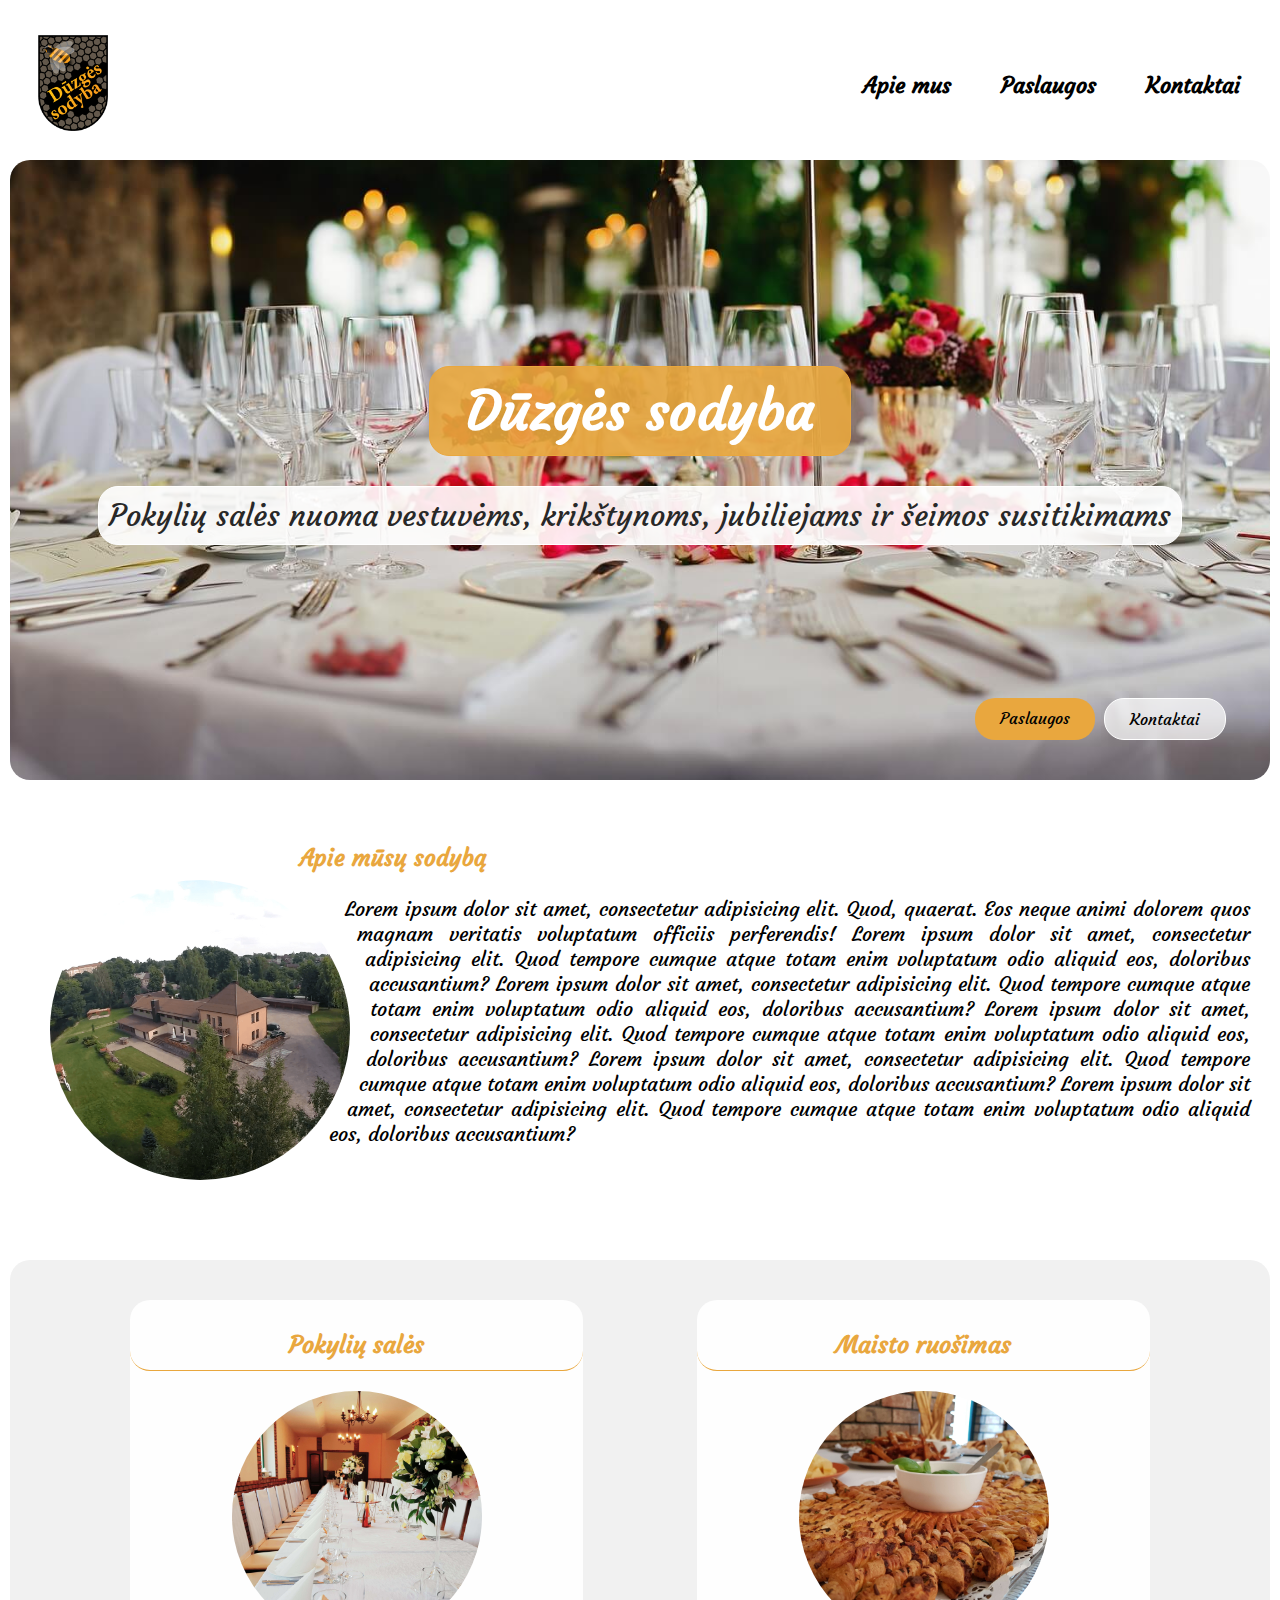
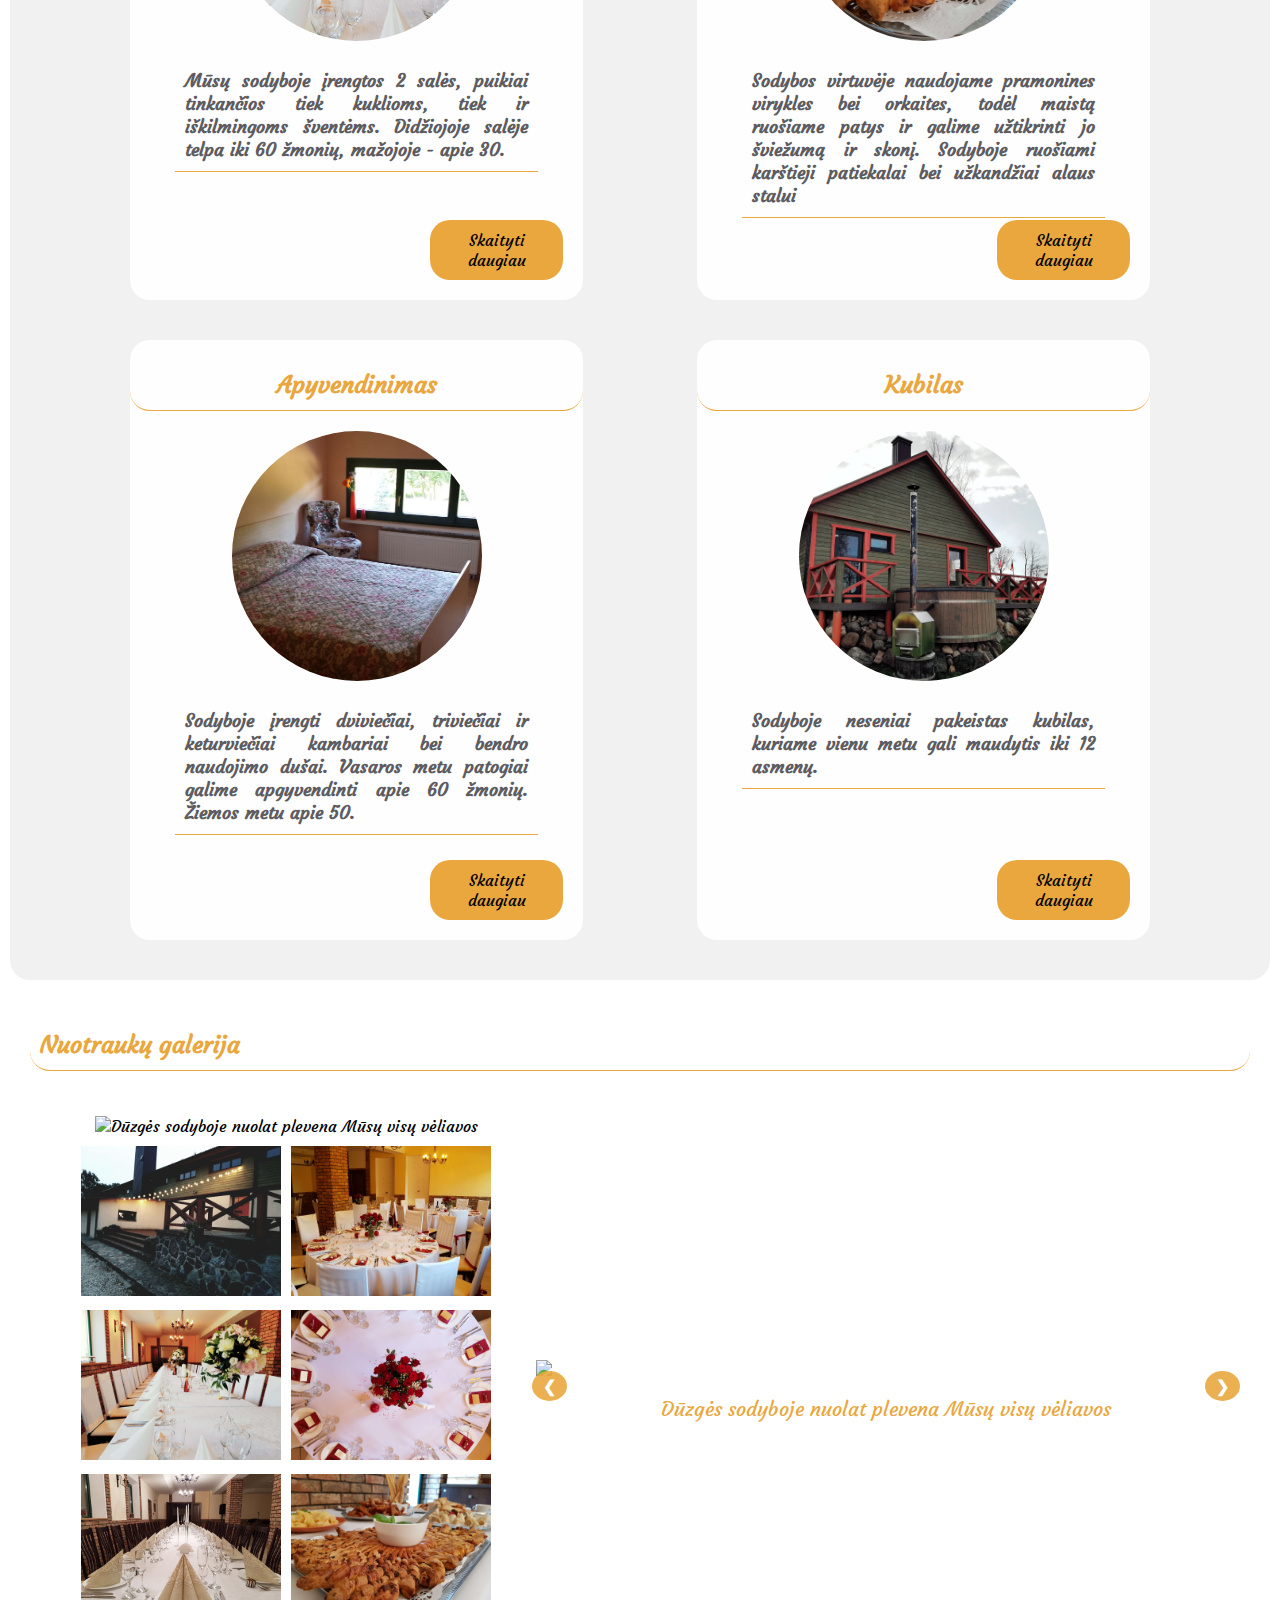
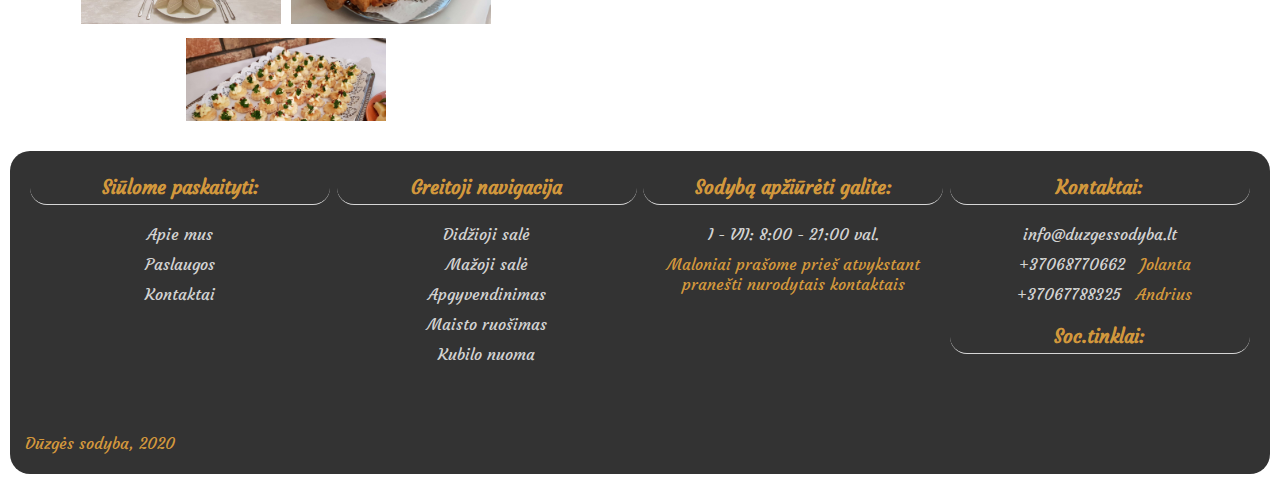
==== index.html @ bda67a03 "update" ====
<!DOCTYPE html>
<html lang="lt">
<head>
    <meta charset="utf-8">
    <meta name="viewport" content="width=device-width, initial-scale=1.0">
    <link rel="stylesheet" type="text/css" href="css/styles.css">
    <link href="https://fonts.googleapis.com/css2?family=Courgette&display=swap" rel="stylesheet">
    <script src="https://kit.fontawesome.com/5db77d51c5.js" crossorigin="anonymous"></script>
    <script src="https://ajax.googleapis.com/ajax/libs/jquery/3.4.1/jquery.min.js"></script>
    <script src="js/main.js"></script>
    <script src="js/nav.js"></script>
    <script src="js/email.js"></script>
    <title>Dūzgės sodyba</title>
</head>
<body>
    <header class="header-wrapper relative">
        <div class="top-wrapper flex">
            <div class="logo-div flex-center">
                <a href="#"><img src="images/logo.png" width="70px" alt="Duzges sodyba - pokylių salės nuoma Mažeikių rajone"></a>
            </div>
            <nav class="nav relative">
                <ul class="list-items flex">
                    <li><a href="#"><b>Apie mus</b></a></li>
                    <li><a href="paslaugos/index.html"><b>Paslaugos</b></a></li>
                    <li><a href="kontaktai/index.html"><b>Kontaktai</b></a></li>
                </ul>
            </nav>
        </div>
        <div class="title-wrapper flex-center relative">
            <div class="title">
                <h1>Dūzgės sodyba</h1>  
                <p>Pokylių salės nuoma vestuvėms, krikštynoms, jubiliejams ir šeimos susitikimams</p>
            </div>
            <div class="header-btns-wrapper flex absolute">
                <div class="btn primary-btn">
                    <a href="paslaugos/index.html">Paslaugos</a>
                </div>
                <div class="btn alternative-btn">
                    <a href="kontaktai/index.html">Kontaktai</a>
                </div>
            </div>
        </div>
        <div class="burger-wrapper absolute">
            <div class="burger-item"></div>
            <div class="burger-item"></div>
            <div class="burger-item"></div>
        </div>
        <div class="mobile-nav-wrapper absolute">
            <ul class="mobile-nav-ul">
                <li><i class="fas fa-home"></i><a href="#">Pagrindinis</a></li>
                <li><i class="fas fa-info-circle"></i><a href="paslaugos/index.html">Paslaugos</a></li>
                <li><i class="fas fa-street-view"></i><a href="kontaktai/index.html">Kontaktai</a></li>
            </ul>
            <h3 class="mobile-nav-heading text-align-center main-color">Dūzgės sodyba</h3>
        </div>
    </header>
    <main>
        <article class="us-introduction-wrapper">
            <div class="us-img fl-left"></div>
            <h3 class="main-color">Apie mūsų sodybą</h3>
            <p>Lorem ipsum dolor sit amet, consectetur adipisicing elit. Quod, quaerat. Eos neque animi dolorem quos magnam veritatis voluptatum officiis perferendis!
                Lorem ipsum dolor sit amet, consectetur adipisicing elit. Quod tempore cumque atque totam enim voluptatum odio aliquid eos, doloribus accusantium?
                Lorem ipsum dolor sit amet, consectetur adipisicing elit. Quod tempore cumque atque totam enim voluptatum odio aliquid eos, doloribus accusantium?
                Lorem ipsum dolor sit amet, consectetur adipisicing elit. Quod tempore cumque atque totam enim voluptatum odio aliquid eos, doloribus accusantium?
                Lorem ipsum dolor sit amet, consectetur adipisicing elit. Quod tempore cumque atque totam enim voluptatum odio aliquid eos, doloribus accusantium?
                Lorem ipsum dolor sit amet, consectetur adipisicing elit. Quod tempore cumque atque totam enim voluptatum odio aliquid eos, doloribus accusantium?
            </p>
        </article>
        <article id="about-wrapper" class="about-wrapper flex-center">
            <div class="services-wrapper flex">
                <div class="banquet-wrapper relative">
                    <h2 class="main-color heading-bottom-border">Pokylių salės</h2>
                    <div class="banquet-img hover-effect"></div>
                    <div class="service-desc">
                        <p>Mūsų sodyboje įrengtos 2 salės, puikiai tinkančios tiek kuklioms, tiek ir iškilmingoms šventėms. 
                            Didžiojoje salėje telpa iki 60 žmonių, mažojoje - apie 30.</p>
                    </div>
                    <a class="read-more btn primary-btn" href="/paslaugos/index.html#main-banquet">Skaityti daugiau</a>
                </div>
                <div class="food-wrapper relative">
                    <h2 class="main-color heading-bottom-border">Maisto ruošimas</h2>
                    <div class="food-img hover-effect"></div>
                    <div class="service-desc">
                        <p>Sodybos virtuvėje naudojame pramonines virykles bei orkaites, todėl maistą ruošiame patys ir galime 
                            užtikrinti jo šviežumą ir skonį. Sodyboje ruošiami karštieji patiekalai bei užkandžiai alaus stalui</p>
                    </div>
                    <a class="read-more btn primary-btn" href="/paslaugos/index.html#food">Skaityti daugiau</a>
                </div>
                <div class="accommodation-wrapper relative">
                    <h2 class="main-color heading-bottom-border">Apyvendinimas</h2>
                    <div class="accommodation-img hover-effect"></div>
                    <div class="service-desc">
                        <p>Sodyboje įrengti dviviečiai, triviečiai ir keturviečiai kambariai bei bendro naudojimo dušai. 
                            Vasaros metu patogiai galime apgyvendinti apie 60 žmonių. Žiemos metu apie 50.</p>
                    </div>
                    <a class="read-more btn primary-btn" href="/paslaugos/index.html#accommodation">Skaityti daugiau</a>
                </div>
                <div class="bathtube-wrapper relative">
                    <h2 class="main-color heading-bottom-border">Kubilas</h2>
                    <div class="bathtube-img hover-effect"></div>
                    <div class="service-desc">
                        <p>Sodyboje neseniai pakeistas kubilas, kuriame vienu metu gali maudytis iki 12 asmenų.</p>
                    </div>
                    <a class="read-more btn primary-btn" href="/paslaugos/index.html#accommodation">Skaityti daugiau</a>
                </div>
            </div>
        </article>
        <div id ="gallery" class="gallery-wrapper">
            <h2 class="main-color heading-bottom-border">Nuotraukų galerija</h2>
            <div class="flex photo-gallery">
                <div class="sample-wrapper flex">
                    <div class="sample sample1">
                        <img class="myImg" src="images/veliavos-duzges-sodyba.jpg" alt="Dūzgės sodyboje nuolat plevena Mūsų visų vėliavos" width="200px">
                    </div>
                    <div class="sample sample2">
                        <img class="myImg" src="images/fasadas-duzges-sodyba.jpg" alt="Dūzgės sodyba. Fasadas iš didžiosios salės" width="200px">
                    </div>
                    <div class="sample sample3">
                        <img class="myImg" src="images/sales-nuoma-mazeikiu-rajone.jpg" alt="Apvalus stalas Dūzgės sodyboje" width="200px">
                    </div>
                    <div class="sample sample4">
                        <img class="myImg" src="images/pokyliu-saliu-nuoma-duzges-sodyba.jpg" alt="Dūzgės sodyba. Didysis stalas dižiojoje salėje" width="200px">
                    </div>
                    <div class="sample sample5">
                        <img class="myImg" src="images/pokyliu-sales-nuoma-mazeikiuose.jpg" alt="Apvalus stalas Dūzgės sodyboje" width="200px">
                    </div>
                    <div class="sample sample6">
                        <img class="myImg" src="images/pokyliu-sale.jpg" alt="Didžioji salė Dūzgės sodyboje" width="200px">
                    </div>
                    <div class="sample sample7">
                        <img class="myImg" src="images/uzkandziai-duzges-sodyba.jpg" alt="Šaltieji patiekalai Dūzgės sodyboje" width="200px">
                    </div>
                    <div class="sample sample8">
                        <img class="myImg" src="images/salti-patiekalai-duzges-sodyba.jpg" alt="Šaltieji patiekalai Dūzgės sodyboje" width="200px">
                    </div>
                    <div class="sample sample9">
                        <img class="myImg" src="images/maistas-duzges-sodyba-mazeikiu-rajonas.jpg" alt="Šaltieji patiekalai Dūzgės sodyboje" width="200px">
                    </div>
                    <div class="sample sample9">
                        <img class="myImg" src="images/alaus-stalas-duzges-sodyba.jpg" alt="Šaltieji patiekalai Dūzgės sodyboje" width="200px">
                    </div>
                    <div class="sample sample9">
                        <img class="myImg" src="images/patriotizmas-duzges-sodyba.jpg" alt="Ypatingos šventės minėjimas Dūzgės sodyboje" width="200px">
                    </div>
                    <div class="sample sample9">
                        <img class="myImg" src="images/maisto-ruosimas-duzges-sodyboje.jpg" alt="Vieno kąsnio užkandėliai Dūzgės sodyboje" width="200px">
                    </div>
                </div>
                <div class="sample-showcase relative">
                    <div class="sample-showcase-img flex">
                        <img id="modal-img" width="700px">
                        <p id="sample-showcase-alt" class="main-color"></p>
                    </div>
                    <a class="prev absolute">&#10094;</a>
                    <a class="next absolute">&#10095;</a>
                </div>
            </div>
        </div>
    </main>
    <footer id="footer" class="footer relative">
        <div class="footer-container flex">
            <div class="footer-nav footer-section">
                <h3>Siūlome paskaityti:</h3>
                <ul>
                    <li><a href="#">Apie mus</a></li>
                    <li><a href="paslaugos/index.html">Paslaugos</a></li>
                    <li><a href="kontaktai/index.html">Kontaktai</a></li>
                </ul>
            </div>
            <div class="footer-services footer-section">
                <h3>Greitoji navigacija</h3>
                <ul>
                    <li><a href="paslaugos/index.html">Didžioji salė</a></li>
                    <li><a href="paslaugos/index.html">Mažoji salė</a></li>
                    <li><a href="paslaugos/index.html">Apgyvendinimas</a></li>
                    <li><a href="paslaugos/index.html">Maisto ruošimas</a></li>
                    <li><a href="paslaugos/index.html">Kubilo nuoma</a></li>
                </ul>
            </div>
            <div class="footer-working-hours footer-section">
                <h3>Sodybą apžiūrėti galite:</h3>
                <ul>
                    <li><span class="footer-info-text">I - VII: 8:00 - 21:00 val.</span></li>
                    <li>Maloniai prašome prieš atvykstant<br>pranešti nurodytais kontaktais <i class="far fa-arrow-alt-circle-right"></i></li>
                </ul>
            </div>
            <div class="footer-contacts footer-section">
                <h3>Kontaktai:</h3>
                <ul>
                    <li><span class="footer-info-text"><a class="email-link" href=""></a></span></li>
                    <li><span class="footer-info-text"><a href="tel:+37068770662">+37068770662</a></span> Jolanta</li>
                    <li><span class="footer-info-text"><a href="tel:+37067788325">+37067788325</a></span> Andrius</li>
                </ul>
                <h3>Soc.tinklai:</h3>
                <a class="footer-info-text" href="https://www.facebook.com/duzgessodyba/" target="_blank"><span><i class="fab fa-facebook"></i></span></a>
            </div>
        </div>
        <div class="copyrights">
            <p>Dūzgės sodyba, 2020</p>
        </div>
    </footer>
</body>
</html>
---- css/styles.css ----
body {
    margin: 0 auto;
    padding: 10px;
    box-sizing: border-box;
    max-width: 1400px;
    font-family: 'Courgette', cursive;
}
.fl-left {
    float: left;
}
.fl-right {
    float: right;
}
.heading-bottom-border {
    border-radius: 20px;
}
h2 {
    padding: 10px;
    border-bottom: 1px solid #E9A73E;
}
a {
    text-decoration: none;
    color: black;
    padding: 10px;
}
.flex {
    display: flex;
}
.flex-center {
    display: flex;
    justify-content: center;
    align-items: center;
}
.absolute {
    position: absolute;
}
.relative {
    position: relative;
}
.main-color {
    color: #E9A73E;
}
.bg-color {
    color: #282828;
}
.text-align-center {
    text-align: center;
}
.shadow {
    -webkit-box-shadow: 0px 0px 4px 3px rgba(231,166,26,1);
    -moz-box-shadow: 0px 0px 4px 3px rgba(231,166,26,1);
    box-shadow: 0px 0px 4px 3px rgba(231,166,26,1);
}
.header-wrapper {
    height: auto;
}
.top-wrapper {
    height: 150px;
}
.logo-div {
    width: 10%;
}
.logo-div img {
    transition: .5s ease-in-out;
}
.nav {
    width: 90%;
}
.nav ul {
    list-style: none;
    padding: 0;
    height: 100%;
}
.list-items {
    justify-content: flex-end;
    align-items: center;
    margin: 0;
}
.nav ul li {
    padding: 10px;
    margin-right: 10px;
}
.nav ul li a {
    text-decoration: none;
    color: black;
    font-size: 22px;
    padding: 10px;
    transition: .5s ease-in-out;
}
.title-wrapper {
    height: 600px;
    color: #282828;
    padding: 10px;
    background-color: #f2f2f2;
    flex-direction: column;
    background-image: url(../images/restaurant-2697945_1920.jpg);
    background-position: center;
    background-size: cover;
    border-radius: 20px;
}
.title h1 {
    text-align: center;
    font-size: 6vh;
    color: white;
    border: 1px solid #E9A73E;
    border-radius: 20px;
    background-color: rgba(233, 167, 62, 0.9);
    padding: 10px;
    width: 400px;
    margin: auto;
}
.title p {
    font-size: 30px;
    text-align: center;
    color: #282828;
    border: 1px solid white;
    border-radius: 20px;
    background-color: rgba(255, 255, 255, 0.9);
    padding: 10px;
}
.header-btns-wrapper {
    bottom: 20px;
    right: 40px;
    width: 260px;
    margin: 20px auto;
    justify-content: space-around;
}
.btn {
    padding: 10px;
    width: 100px;
    text-align: center;
    border-radius: 20px;
    position: relative;
    transition: .5s ease-in-out;                                                                                                                                                                                                                                                                              
}
.primary-btn {
    background-color: #E9A73E;
}
.alternative-btn {
    border: 1px solid white; 
    background-color: rgba(255, 255, 255, 0.7);
}
.us-introduction-wrapper {
    height: 400px;
    margin: 20px 0 20px 0;
    padding: 20px;
    text-align: justify;
    font-size: 20px;
}
.us-img {
    height: 300px;
    width: 300px;
    background-image: url(../images/header.png);
    background-position: center;
    background-size: cover;
    border-radius: 50%;
    shape-outside: circle();
    margin: 60px 20px 20px 20px;
}
.about-wrapper {
    height: auto;
    margin-top: 20px;
    border-radius: 20px;
    background-color: #f1f1f1;
    clear: left;
}
.services-wrapper {
    height: auto;
    margin: auto;
    padding: 20px;
    width: 90%;
    justify-content: space-around;
    flex-wrap: wrap;
    text-align: center;
}
.banquet-wrapper, .food-wrapper, .accommodation-wrapper, .bathtube-wrapper  {
    width: 40%;
    height: 600px;
    background-color: rgba(255, 255, 255, 0.9);
    border-radius: 20px;
    margin: 20px 0;
}
.banquet-img {
    height: 250px;
    width: 250px;
    background-image: url(../images/pokyliu-saliu-nuoma-duzges-sodyba.jpg);
    background-position: center;
    background-size: cover;
    margin: auto;
    border-radius: 50%;
    transition: 1s ease-in-out;
}
.food-img {
    height: 250px;
    width: 250px;
    background-image: url(../images/uzkandziai-duzges-sodyba.jpg);
    background-position: center;
    background-size: cover;
    margin: auto;
    border-radius: 50%;
    transition: 1s ease-in-out;
}
.accommodation-img {
    height: 250px;
    width: 250px;
    background-image: url(../images/apgyvendinimas.jpg);
    background-position: center;
    background-size: cover;
    margin: auto;
    border-radius: 50%;
    transition: 1s ease-in-out;
}
.bathtube-img {
    height: 250px;
    width: 250px;
    background-image: url(../images/kubilas-duzges-sodyba.jpg);
    background-position: center;
    background-size: cover;
    margin: auto;
    border-radius: 50%;
    transition: 1s ease-in-out;   
}
.service-desc {
    text-align: justify;
    height: 150px;
    width: 80%;
    margin: auto;
}
.service-desc p {
    font-size: 18px;
    margin-bottom: 40px;
    padding: 10px;
    font-weight: bold;
    border-bottom: 1px solid #E9A73E;
    color: #5D5C61;
}
.read-more {
    position: absolute;
    bottom: 20px;
    right: 20px;
    width: 25%;
}
.gallery-wrapper {
    height: auto;
    padding: 20px;
}
.photo-gallery {
    padding: 10px;
}
.sample-wrapper {
    width: 40%;
    height: 600px;
    flex-wrap: wrap;
    justify-content: center;
    overflow-y: scroll;
    padding: 10px;
}
.sample {
    padding: 5px;
    transition: .5s ease-in-out;
}
.myImg {
    transition: .5s ease-in-out;
}
.sample-showcase {
    width: 60%;
    height: 600px;
}
.sample-showcase-img {
    text-align: center;
    flex-direction: column;
    justify-content: center;
    align-items: center;
    height: 600px;
    font-size: 20px;
}
.prev, .next {
    padding: 5px 11px;
    bottom: 50%;
    cursor: pointer;
    transition: 0.5s ease-in-out;
    color: white;
    font-weight: bold; 
    background-color: rgba(233, 167, 62, 0.9);
    border-radius: 50%;
}
.next {
    right: 0px;
}
.prev {
    left: 0px;
}
/* Paslaugos */
.services-introduction-wrapper {
    height: 600px;
    margin: 20px 0 20px 0;
}
.services-bg {
    height: 100%;
    width: 100%;
    top:0;
    background-image: url(../images/kiemelis-duzges-sodyba.jpg);
    background-position: center;
    background-size: cover;
    border-radius: 20px;
}
.services-heading-wrapper {
    bottom: 10px;
    left: 10px;
    border-radius: 20px;
    padding: 20px;
    background-color: rgba(233, 167, 62, 0.9);
}
.services-heading-wrapper h2 {
    font-size: 32px;
    border-bottom: 1px solid black;
    width: 150px;
}
.services-heading-wrapper p {
    font-size: 24px;
    color: #5D5C61;
}
.service-item-wrapper {
    top: 30px;
    right: 30px;
    width: 400px;
    height: 120px;
    display: flex;
    justify-content: space-around;
    align-items: center;
}
.service-item {
    height: 100px;
    width: 100px;
    background-color: white;
    background-color: rgba(233, 167, 62, 0.9);
    border-radius: 50%;
    cursor: pointer;
    transition: .5s ease-in-out;
}
.service-item i {
    font-size: 30px;
    color: black;
}
.services-banquet-wrapper {
    height: auto;
    border-radius: 20px;
    margin: 20px 0 20px 0;
    background-color: #f1f1f1;
}
.main-banquet {
    height: 500px;
    justify-content: space-between;
    margin-bottom: 20px;
    display: none;
}
#big-banquet-section {
    display: flex;
}
.main-banquet-description {
    width: 35%;
    margin: 20px;
    padding: 20px;
}
.main-banquet-description p {
    font-size: 20px;
    text-align: justify;
    color: #5D5C61;
}
.main-banquet-description h2 {
    text-align: center;
}
.main-banquet-img {
    width: 65%;
    display: flex;
    align-items: center;
}
.right {
    justify-content: flex-end;
}
.left {
    justify-content: flex-start;
}
.main-banquet-img img {
    border-radius: 10px;
}
.tablink-wrapper {
    margin-top: 20px;
    height: 50px;
    display: flex;
    align-items: center;
}
.tablink {
    width: 150px;
    padding: 20px;
    margin-right: 10px;
    background-color: #5D5C61;
    color: white;
    cursor: pointer;
    border-radius: 10px;
    text-align: center;
}
.active-tablink {
    background-color: rgba(233, 167, 62, 0.9);
}
/* Kontaktai */
.contacts-container {
    height: 600px;
    justify-content: space-between;
    margin-top: 30px;
    padding: 20px;
    border-radius: 20px;
    box-shadow: 0 4px 8px 0 rgba(0, 0, 0, 0.2), 0 6px 20px 0 rgba(0, 0, 0, 0.19);
}
.contacts-bg {
    width: 100%;
    height: 100%;
}
.form-wrapper {
    top:20px;
    left:20px;
    width: 700px;
    height: 580px;
    padding: 20px;
}
.contacts-wrapper {
    flex-direction: column;
    height: auto;
    width: 400px;
    padding: 20px;
    justify-content: center;
    top:20px;
    right:20px;
}
.contacts-item {
    height: 100px;
    padding: 10px;
    margin-bottom: 10px;
    align-items: center;
    border-radius: 20px;
    border-bottom: 1px solid #E9A73E;
}
.contact-icon {
    width: 50px;
    height: 50px;
    border-radius: 50%;
    border: 1px solid #E9A73E;
    display: flex;
    align-items: center;
    justify-content: center;
    background-color: white;
}
.contact-icon i {
    font-size: 22px;
    color: #E9A73E;
}
.contact-text {
    width: 90%;
    display: flex;
    flex-direction: column;
    align-items: center;
}
.contacts-item p {
    font-weight: bold;
    color: #E9A73E;
}
.social span {
    padding: 5px;
    cursor: pointer;
}
.form-item-wrapper {
    width: 80%;
    margin: 0 auto;
    justify-content: space-between;
    padding: 10px;
}
.form-item {
    margin-bottom: 20px;
}
.form-label label {
    color: #E9A73E;
}
.form-message-wrapper {
    display: flex;
    flex-direction: column;
    width: 80%;
    margin: 0 auto;
}
.message-length {
    color: black;
    font-size: 12px;
}
.form-message-wrapper textarea {
    padding: 10px;
    border-radius: 20px;
    border: 1px solid black;
    margin-bottom: 20px;
    background-color: rgba(255, 255, 255, 0.7);
}
.form-input {
    border-radius: 20px;
}
.form-input input {
    width: 220px;
    padding: 10px;
    border-radius: 20px;
    border: 1px solid black;
    background-color: rgba(255, 255, 255, 0.7);
}
.submit-wrapper {
    width: 50%;
    margin: 0 auto;
}
.submit-wrapper input {
    width: 100%;
    padding: 5px;
    border-radius: 20px;
    border: 1px solid black;
    background-color: rgba(233, 167, 62, 1);
    font-weight: bold;
    text-transform: uppercase;
}
.message-progress-bar-wrapper {
    height: 15px;
    border-radius: 10px;
    width: 80%;
    margin: 20px auto 0 auto;
}
.progress-bar {
    height: 100%;
    width: 0%;
    border-radius: 10px;
    top:0;
    left: 0;
    background-color: #35a333;
    font-size: 12px;
    transition: .5s ease-in-out;
    display: none;
}
.map-container {
    width: 100%;
    margin-top: 20px;
}
.map-container p {
    top: 10px;
    right: 10px;
    padding: 5px;
    border: 1px solid black;
    background-color: rgba(233, 167, 62,1);
    border-radius: 10px;
}
.map-container iframe {
    border-radius: 20px;
}
.map-icon {
    width: 30%;
}
.map-icon i {
    font-size: 150px;
    color: #E9A73E;
    transition: ease-in-out;
    animation-name: car;
    animation-duration: 12s;
    animation-iteration-count: infinite;
}
@keyframes car {
    0% {font-size: 0px; color:#a67d3d;}
    50% {font-size: 150px; color: #E9A73E;}

}
.map-link {
    width: 70%;
}
/* Footer */
.footer {
    height: auto;
    background-color: rgba(0, 0, 0, 0.8);
    border-radius: 20px;
    color: rgba(233, 167, 62, 0.9);
}
.footer-container  {
   padding: 20px;
   justify-content: space-between;
}
.footer-container h3 {
    margin-top: 0;
    border-bottom: 1px solid rgba(255, 255, 255, 0.8);
    border-radius: 20px;
    padding: 5px;
}
.footer-section {
    width: 300px;
    text-align: center;
}
.footer-section ul {
    list-style: none;
    padding: 0;
}
.footer-section ul li {
    margin-bottom: 10px;
}
.footer-section ul li a {
    color: rgba(255, 255, 255, 0.8);
}
.footer-info-text {
    color: rgba(255, 255, 255, 0.8); 
}
.copyrights {
    padding: 5px;
    margin-left: 10px;
}
/* Mobile friendly */
.burger-wrapper {
    height: 20px;
    width: 30px;
    top: 20px;
    right: 20px;
    padding: 5px;
    display: none;
    flex-direction: column;
    justify-content: space-around;
    z-index: 2;
}
.burger-item {
    width: 80%;
    margin: auto;
    height: 2px;
    background-color: black;
}
.burger-item-main-color {
    background-color: #E9A73E;
}
.mobile-nav-wrapper {
    height: 350px;
    width: 0px;
    top: 0;
    right: -10px;
    background-color: rgba(0, 0, 0, 0.9);
    transition: all .5s ease-in-out;
    z-index: 1;
    border-radius: 20px;
}
.mobile-nav-heading {
    display: none;
}
.isActiveMobileNav {
    width: 250px;
    right: 0;
}
.mobile-nav-ul {
    margin-top: 40px;
    list-style: none;
    height: 70%;
    padding: 0;
    display: flex;
    flex-direction: column;
    justify-content: space-around;
    align-items: center;
    border-bottom: 1px solid #E9A73E;
    display: none;
}
.isVisible {
    display: flex;
}
.isVisibleNavHeading {
    display: block;
}
.mobile-nav-ul li {
    width: 80%;
    margin: auto;
    text-align: center;
    padding: 5px;
    text-transform: uppercase;
}
.mobile-nav-ul li a {
    color: #E9A73E;
}
.mobile-nav-ul li i {
    float: left;
    color: #E9A73E;
}
@media only screen and (max-width: 768px) {
    .nav {
        display: none;
    }
    .logo-div {
        width: 40%;
    }
    .burger-wrapper {
        display: flex;
    }
    .title-wrapper {
        width: 90%;
        margin: auto;
        height: 400px;
    }
    .title h1 {
        width: 70%;
        font-size: 26px;
    }
    .title p {
        font-size: 18px;
        padding: 5px;
    }
    .btn {
        padding: 5px;
    }
    .us-introduction-wrapper {
        height: auto;
        display: flex;
        flex-direction: column;
        justify-content: center;
        align-items: center;
    }
    .us-img {
        width: 200px;
        height: 200px;
        float: none;
        margin: 10px;
    }
    .services-wrapper {
       width: 100%;
       padding: 0;
       align-items: center;
    }
    .banquet-wrapper, .food-wrapper, 
    .accommodation-wrapper, .bathtube-wrapper {
        width: 90%;
    }
    .service-desc p {
        font-size: 16px;
    }
    .read-more {
        width: 45%;
    }
    .gallery-wrapper {
        border-radius: 20px;
        margin-top: 20px;
    }
    .photo-gallery {
        display: block;
        padding: 0;
    }
    .sample-wrapper {
        width: 100%;
        height: 120px;
        padding: 0;
        margin-bottom: 20px;
        flex-wrap: nowrap;
        overflow-x: scroll;
        justify-content: left;
    }
    .myImg {
        width: 120px;
    }
    .sample-showcase {
        width: 100%;
        height: auto;
    }
    .sample-showcase-img {
        height: auto;
    }
    #modal-img {
        width: 300px;
    }
    #sample-showcase-alt {
        width: 90%;
        margin: 20px auto 0 auto;
        font-size: 18px;
    }
    .prev {
        left: 0;
    }
    .next {
        right: 0;
    }
    /* Paslaugos mobile */
    .services-introduction-wrapper {
        height: 350px;
    }
    .services-heading-wrapper {
        width: 250px;
        padding: 10px;
    }
    .services-heading-wrapper h2 {
        margin: 0;
        font-size: 20px;
        text-align: center;
    }
    .services-heading-wrapper p {
        font-size: 16px;
    }
    .service-item-wrapper {
        top: 10px;
        right: 10px;
        width: 250px;
        height: 80px;
    }
    .service-item {
        width: 60px;
        height: 60px;
    }
    .service-item i {
        font-size: 20px;
    }
    .service-button {
        width: 30px;
        height: 20px;
        top: 10px;
        left: 20px;
        display: flex;
        flex-direction: column;
        align-items: center;
    }
    .service-line {
        width: 80%;
        margin: auto;
        height: 2px;
        background-color: black;
        margin-bottom: 1px;
    }
    .tablink-wrapper {
        display: none;
    }
    .mobile-tablink-wrapper {
        width: 0px;
        height: auto;
        top: 0;
        right: 0;
        display: flex;
        flex-direction: column;
        background-color: rgba(0, 0, 0, 0.9);
        border-radius: 20px;
        transition: .5s ease-in-out;
    }
    .mobile-tablink {
        width: 120px;
        margin: auto;
        font-size: 14px;
        background-color: transparent;
        text-align: center;
        color: #E9A73E;
        padding: 10px;
        margin-bottom: 10px;
        display: none;
    }
    .mobile-tablink-active {
        display: block;
    }
    .mobile-tablink-wrapper-active {
        width: 250px;
    }
    .main-banquet {
        height: auto;
        flex-direction: column;
    }
    .main-banquet-description {
        width: 90%;
        margin: auto;
    }
    .main-banquet-img {
        width: 90%;
        margin: auto;
        padding-bottom: 20px;
    }
    .main-banquet-img img {
        width: 90%;
        margin: auto;
    }
    /* Kontaktai */
    .contacts-container {
        flex-direction: column;
        height: auto;
        width: 100%;
        padding: 0;
    }
    .contacts-bg {
        display: none;
    }
    .form-wrapper, .contacts-wrapper {
        position: relative;
        height: auto;
        width: 90%;
        margin: auto;
        padding: 0;
        top:0;
        left:0;
        margin-bottom: 20px;
        padding: 10px;
    }
    .form-item-wrapper {
        flex-direction: column;
        justify-content: center;
        align-items: center;
    }
    .map-container {
        display: block;
    }
    .map-icon {
        display: none;
    }
    .map-link {
        width: 100%;
        margin-bottom: 20px;
    }
    .map-container p {
        top: 20px;
    }
    .footer-container {
        flex-direction: column;
        align-items: center;
    }
    .footer-section {
        margin-bottom: 50px;
    }
    .footer-section h3 {
        border: none;
    }
}
@media only screen and (min-width: 550px) and (max-width: 768px) {
    #modal-img {
        width: 500px;
    }   
}
@media only screen and (min-width: 769px) and (max-width: 1100px) {
    .nav {
        width: 70%;
    }
    .logo-div {
        width: 30%;
    }
    .title h1 {
        font-size: 32px;
    }
    .title p {
        font-size: 24px;
    }
    .us-introduction-wrapper {
        height: auto;
    }
    .banquet-wrapper, .food-wrapper, 
    .accommodation-wrapper, .bathtube-wrapper {
        width: 60%;
    }
    .read-more {
        width: 30%;
    }
    .gallery-wrapper {
        padding: 10px;
    }
    .photo-gallery {
        flex-direction: column;
    }
    .sample-wrapper {
        width: 100%;
        height: 200px;
        justify-content: left;
        flex-wrap: nowrap;
    }
    .sample-showcase {
        width: 100%;
    }
    .mobile-tablink-wrapper {
        display: none;
    }
    .service-button {
        display: none;
    }
    .tablink {
        font-size: 13px;
        width: 130px;
        padding: 10px;
        text-align: center;
    }
    .main-banquet {
        height: auto;
        flex-direction: column;
    }
    .main-banquet-description {
        width: 90%;
        margin: auto;
    }
    .main-banquet-img {
        width: 90%;
        margin: auto;
        padding-bottom: 20px;
    }
    .main-banquet-img img {
        width: 90%;
        margin: auto;
    }
    .contacts-container {
        flex-direction: column;
        height: auto;
        width: 100%;
        padding: 0;
    }
    .contacts-bg {
        display: none;
    }
    .form-wrapper {
        position: relative;
        height: auto;
        width: 90%;
        margin: auto;
        padding: 0;
        top:0;
        left:0;
        margin-bottom: 20px;
        padding: 10px;
    }
    .form-item-wrapper {
        flex-direction: row;
    }
    .contacts-wrapper {
        position: relative;
        margin: auto;
    }
    .map-container {
        display: block;
    }
    .map-icon {
        display: none;
    }
    .map-link {
        width: 100%;
        margin-bottom: 20px;
    }
    .map-container p {
        top: 20px;
    }
    .footer-container {
        flex-direction: column;
        align-items: center;
    }
    .footer-section {
        margin-bottom: 50px;
    }
    .footer-section h3 {
        border: none;
    }
}
@media only screen and (min-width: 1101px) and (max-width: 1250px) {
    #modal-img {
        width: 550px;
    }
    .mobile-tablink-wrapper {
        display: none;
    }
    .service-button {
        display: none;
    }
    .form-wrapper {
        width: 600px;
    }
    .form-item-wrapper {
        width: 90%;
    }
    .form-message-wrapper {
        width: 90%;
    }
}
@media only screen and (min-width: 1251px) {
    .logo-div img:hover {
        width: 80px;
    }
    .btn:hover, .myImg:hover {
        -webkit-box-shadow: 0px 0px 4px 2px rgba(0,0,0,0.75);
        -moz-box-shadow: 0px 0px 4px 2px rgba(0,0,0,0.75);
        box-shadow: 0px 0px 4px 2px rgba(0,0,0,0.75);
    }
    .hover-effect:hover {
        height: 300px;
        width: 300px;
        border-radius: 20px;
    }
    .mini-nav li a:hover {
        color: #E9A73E;
    }
    .fabfb:hover {
        color: #3b5998
    }
    .fabyt:hover {
        color: #FF0000;
    }
    .service-item:hover {
        height: 120px;
        width: 120px;
    }
    .tablink:hover {
        background-color: #ccc;
    }
    .mobile-tablink-wrapper {
        display: none;
    }
    .service-button {
        display: none;
    }
}
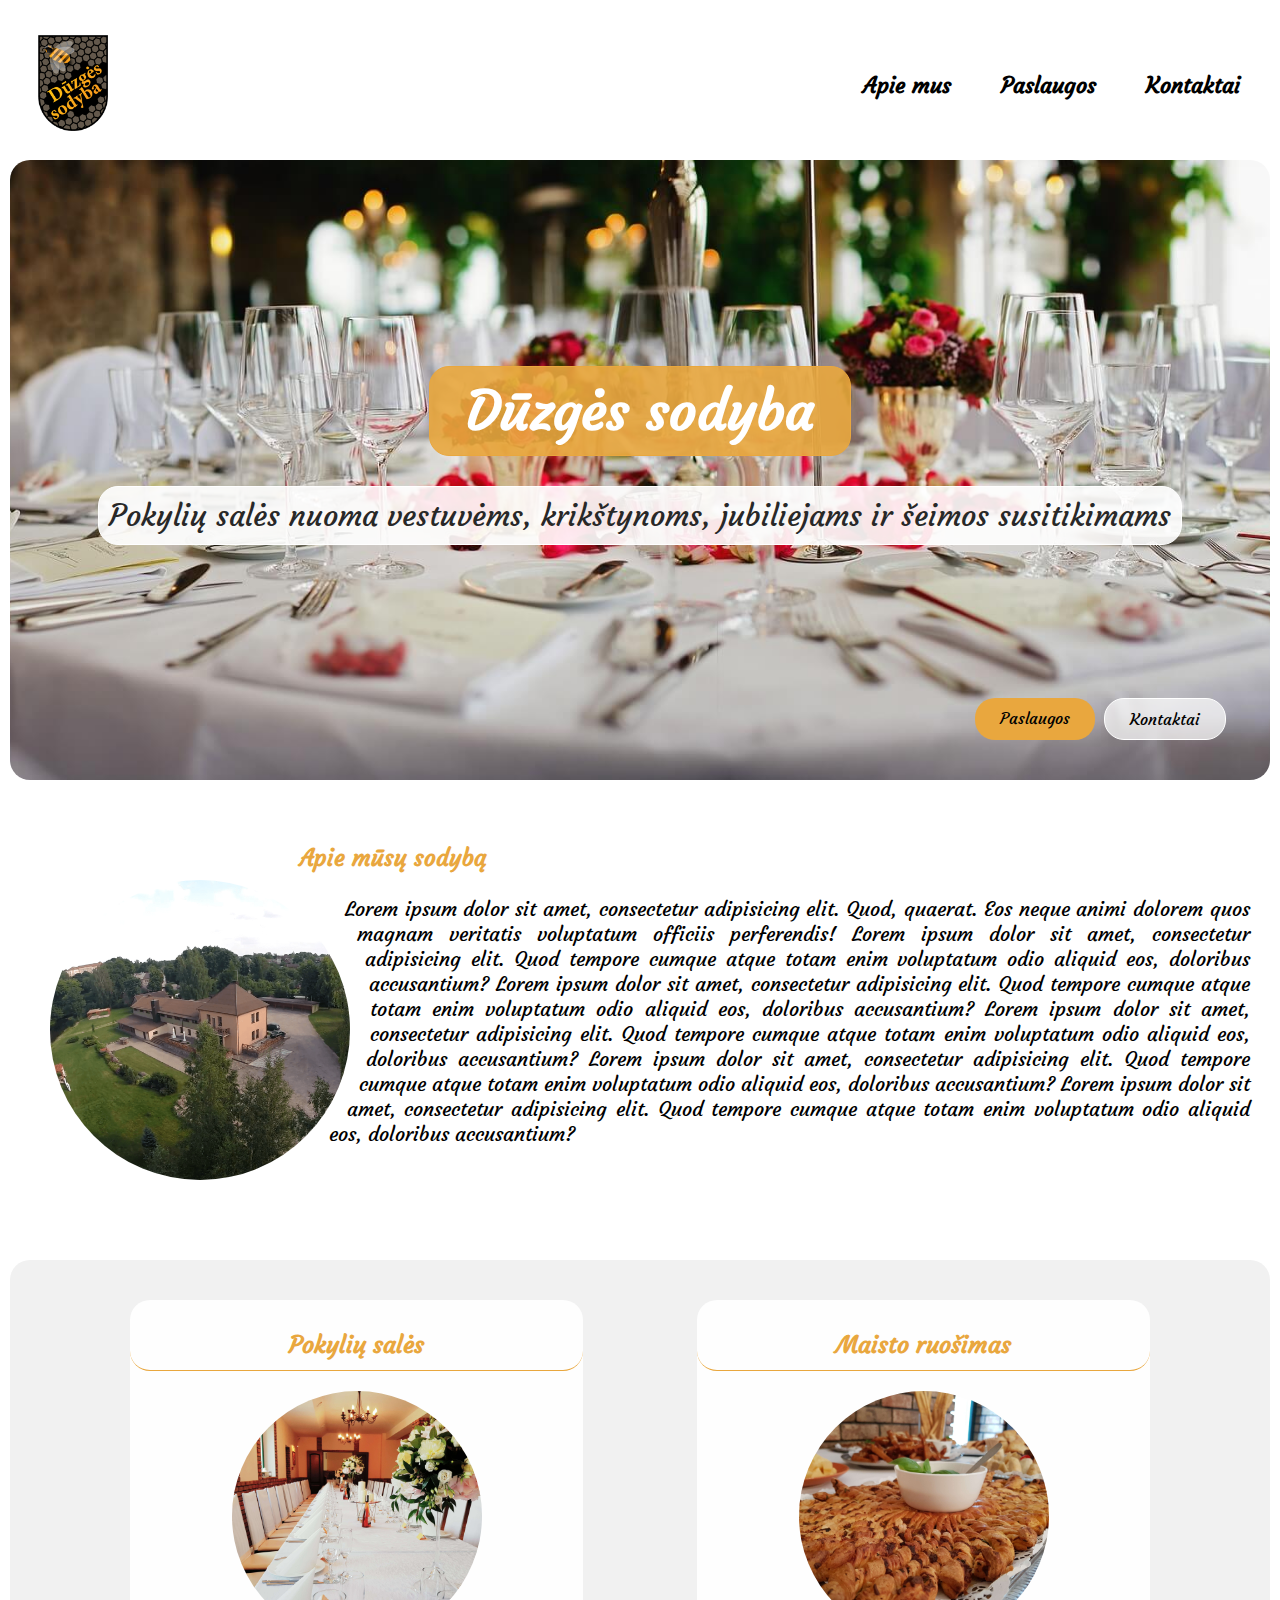
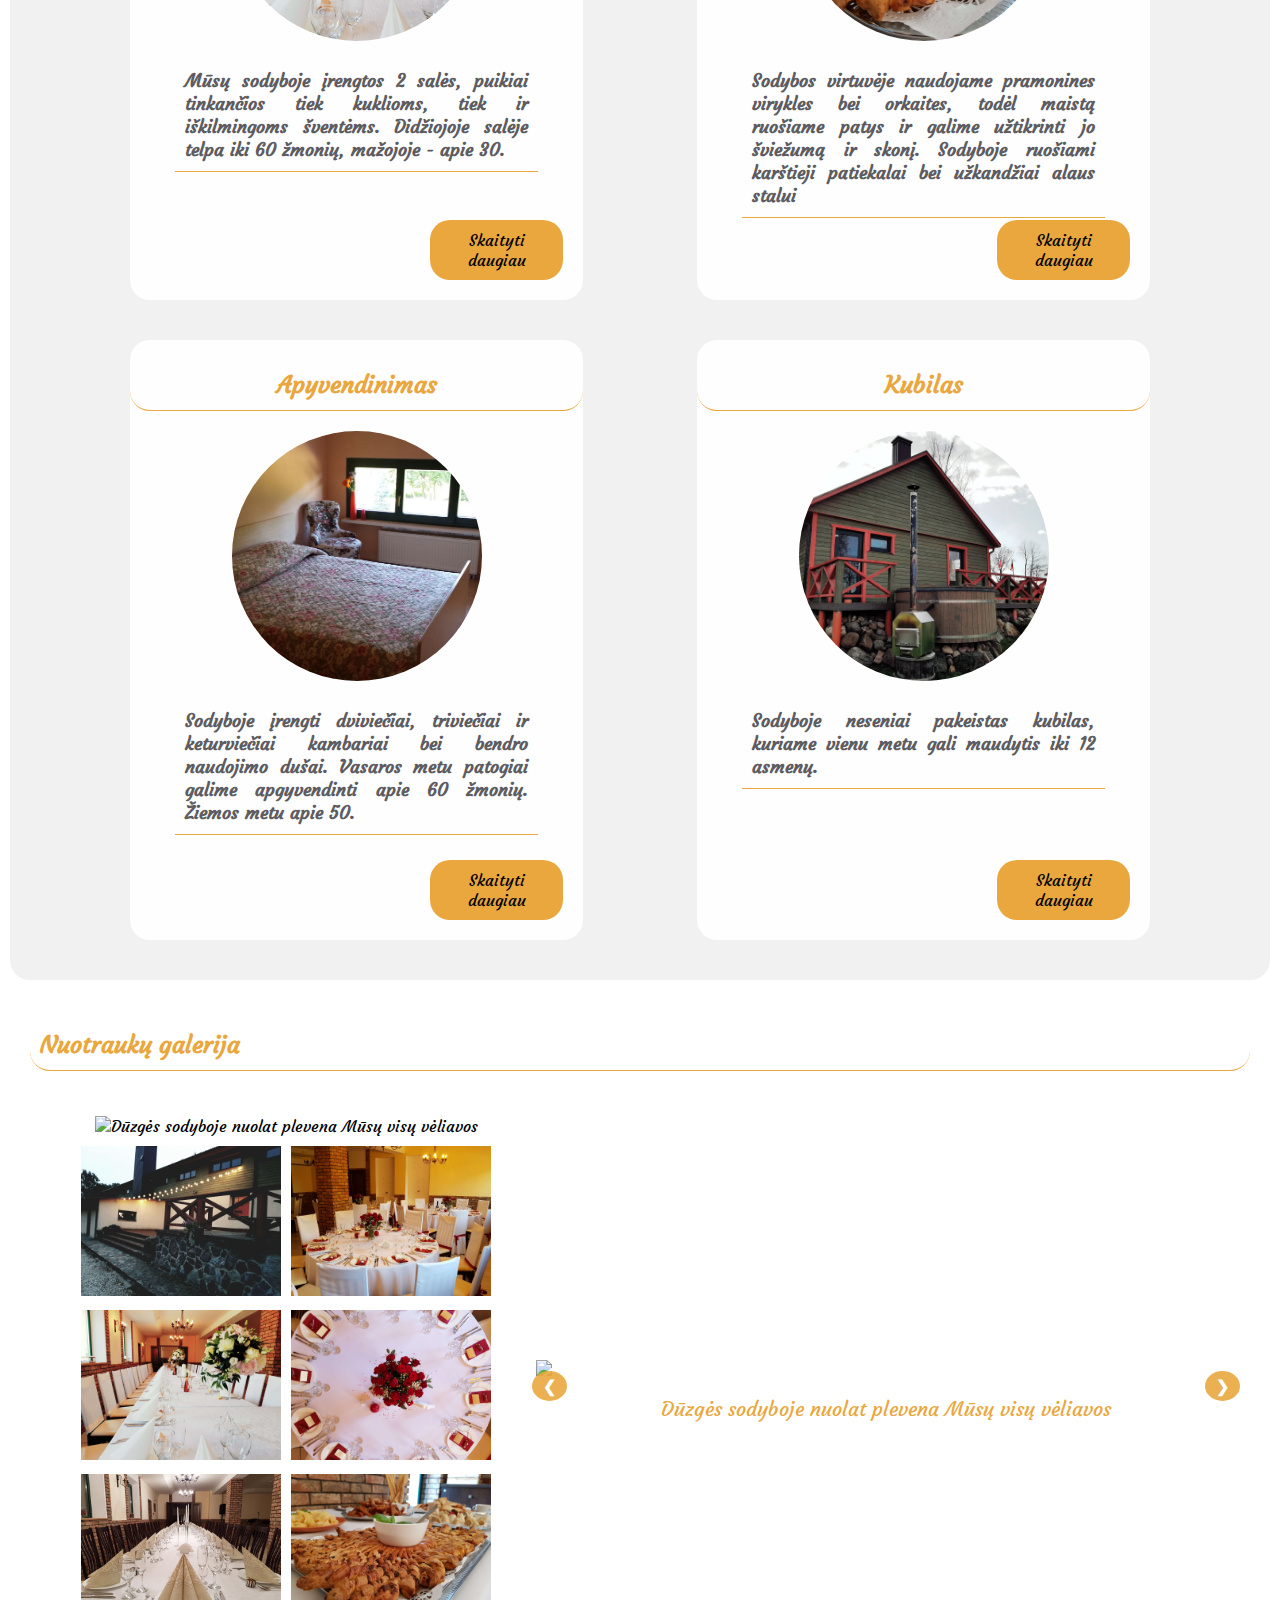
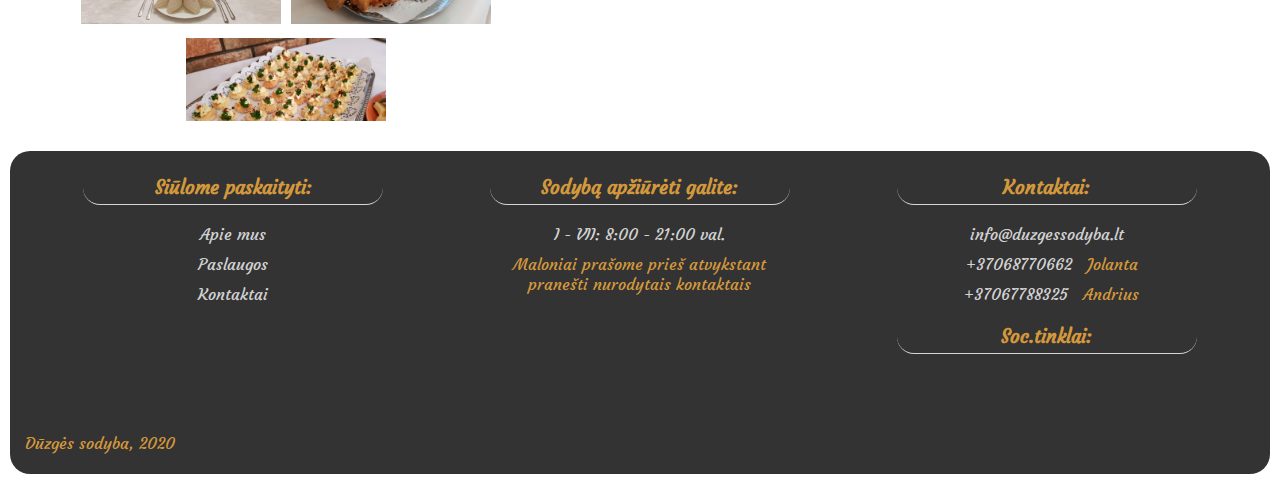
==== commit 51e1a964: "update" ====
--- a/index.html
+++ b/index.html
@@ -6,10 +6,6 @@
     <link rel="stylesheet" type="text/css" href="css/styles.css">
     <link href="https://fonts.googleapis.com/css2?family=Courgette&display=swap" rel="stylesheet">
     <script src="https://kit.fontawesome.com/5db77d51c5.js" crossorigin="anonymous"></script>
-    <script src="https://ajax.googleapis.com/ajax/libs/jquery/3.4.1/jquery.min.js"></script>
-    <script src="js/main.js"></script>
-    <script src="js/nav.js"></script>
-    <script src="js/email.js"></script>
     <title>Dūzgės sodyba</title>
 </head>
 <body>
@@ -57,7 +53,7 @@
     <main>
         <article class="us-introduction-wrapper">
             <div class="us-img fl-left"></div>
-            <h3 class="main-color">Apie mūsų sodybą</h3>
+            <h3 id="intro" class="main-color">Apie mūsų sodybą</h3>
             <p>Lorem ipsum dolor sit amet, consectetur adipisicing elit. Quod, quaerat. Eos neque animi dolorem quos magnam veritatis voluptatum officiis perferendis!
                 Lorem ipsum dolor sit amet, consectetur adipisicing elit. Quod tempore cumque atque totam enim voluptatum odio aliquid eos, doloribus accusantium?
                 Lorem ipsum dolor sit amet, consectetur adipisicing elit. Quod tempore cumque atque totam enim voluptatum odio aliquid eos, doloribus accusantium?
@@ -162,26 +158,16 @@
             <div class="footer-nav footer-section">
                 <h3>Siūlome paskaityti:</h3>
                 <ul>
-                    <li><a href="#">Apie mus</a></li>
+                    <li><a href="#intro">Apie mus</a></li>
                     <li><a href="paslaugos/index.html">Paslaugos</a></li>
                     <li><a href="kontaktai/index.html">Kontaktai</a></li>
-                </ul>
-            </div>
-            <div class="footer-services footer-section">
-                <h3>Greitoji navigacija</h3>
-                <ul>
-                    <li><a href="paslaugos/index.html">Didžioji salė</a></li>
-                    <li><a href="paslaugos/index.html">Mažoji salė</a></li>
-                    <li><a href="paslaugos/index.html">Apgyvendinimas</a></li>
-                    <li><a href="paslaugos/index.html">Maisto ruošimas</a></li>
-                    <li><a href="paslaugos/index.html">Kubilo nuoma</a></li>
                 </ul>
             </div>
             <div class="footer-working-hours footer-section">
                 <h3>Sodybą apžiūrėti galite:</h3>
                 <ul>
                     <li><span class="footer-info-text">I - VII: 8:00 - 21:00 val.</span></li>
-                    <li>Maloniai prašome prieš atvykstant<br>pranešti nurodytais kontaktais <i class="far fa-arrow-alt-circle-right"></i></li>
+                    <li>Maloniai prašome prieš atvykstant<br>pranešti nurodytais kontaktais</li>
                 </ul>
             </div>
             <div class="footer-contacts footer-section">
@@ -199,5 +185,8 @@
             <p>Dūzgės sodyba, 2020</p>
         </div>
     </footer>
+    <script src="js/main.js"></script>
+    <script src="js/nav.js"></script>
+    <script src="js/email.js"></script>
 </body>
 </html>
--- a/css/styles.css
+++ b/css/styles.css
@@ -335,7 +335,6 @@
     background-color: white;
     background-color: rgba(233, 167, 62, 0.9);
     border-radius: 50%;
-    cursor: pointer;
     transition: .5s ease-in-out;
 }
 .service-item i {
@@ -391,17 +390,20 @@
     align-items: center;
 }
 .tablink {
+    display: flex;
+    align-items: center;
+    justify-content: center;
     width: 150px;
+    height: 30px;
     padding: 20px;
     margin-right: 10px;
-    background-color: #5D5C61;
-    color: white;
+    color: black;
     cursor: pointer;
     border-radius: 10px;
-    text-align: center;
+    border-bottom: 2px solid  #5D5C61;
 }
 .active-tablink {
-    background-color: rgba(233, 167, 62, 0.9);
+    border-bottom: 2px solid #E9A73E;
 }
 /* Kontaktai */
 .contacts-container {
@@ -571,6 +573,19 @@
 .map-link {
     width: 70%;
 }
+.error {
+    margin-left: 5px;
+    color: red;
+}
+.success-container {
+    position: absolute;
+    bottom: 20px;
+    right: 20px;
+    width: 400px;
+    height: 200px;
+    background: #d3d3d3;
+    border: 1px solid black;
+}
 /* Footer */
 .footer {
     height: auto;
@@ -580,7 +595,7 @@
 }
 .footer-container  {
    padding: 20px;
-   justify-content: space-between;
+   justify-content: space-around;
 }
 .footer-container h3 {
     margin-top: 0;
@@ -1088,7 +1103,7 @@
         width: 120px;
     }
     .tablink:hover {
-        background-color: #ccc;
+        background: #f1f1f1;
     }
     .mobile-tablink-wrapper {
         display: none;
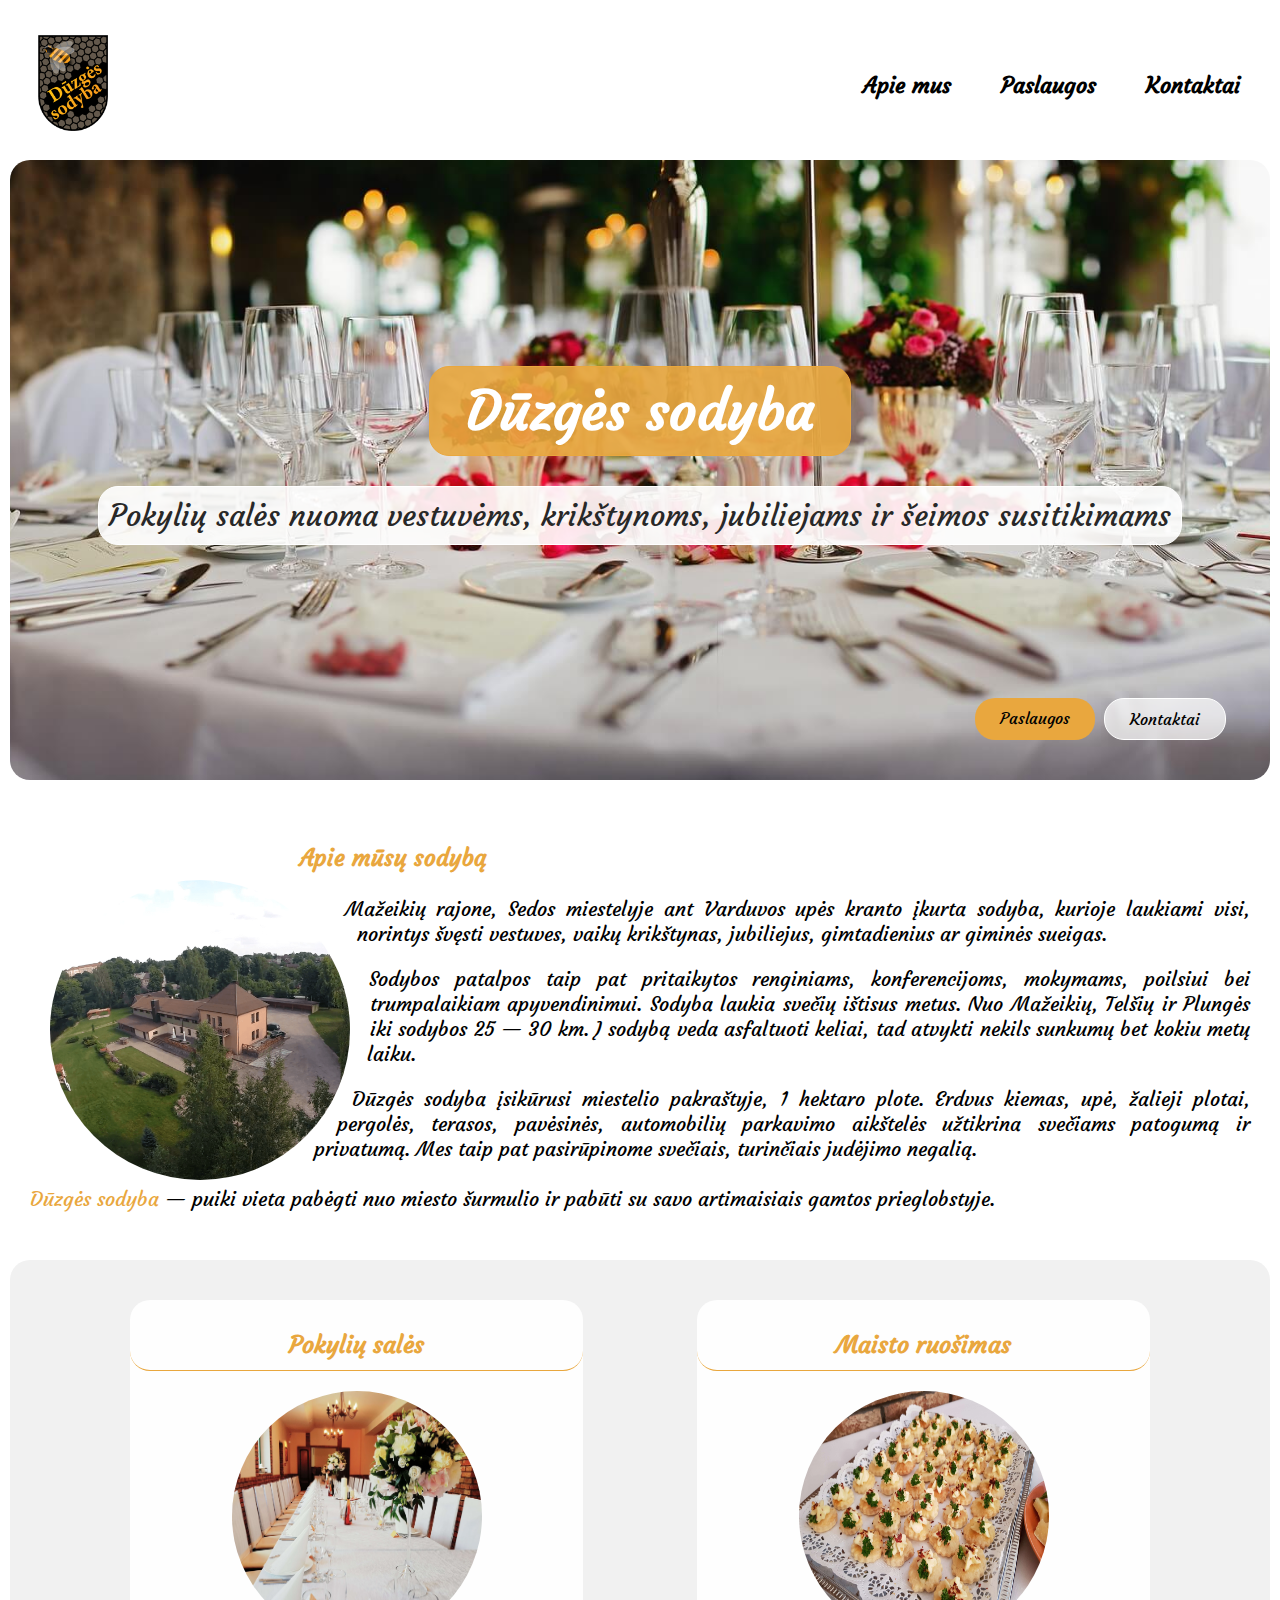
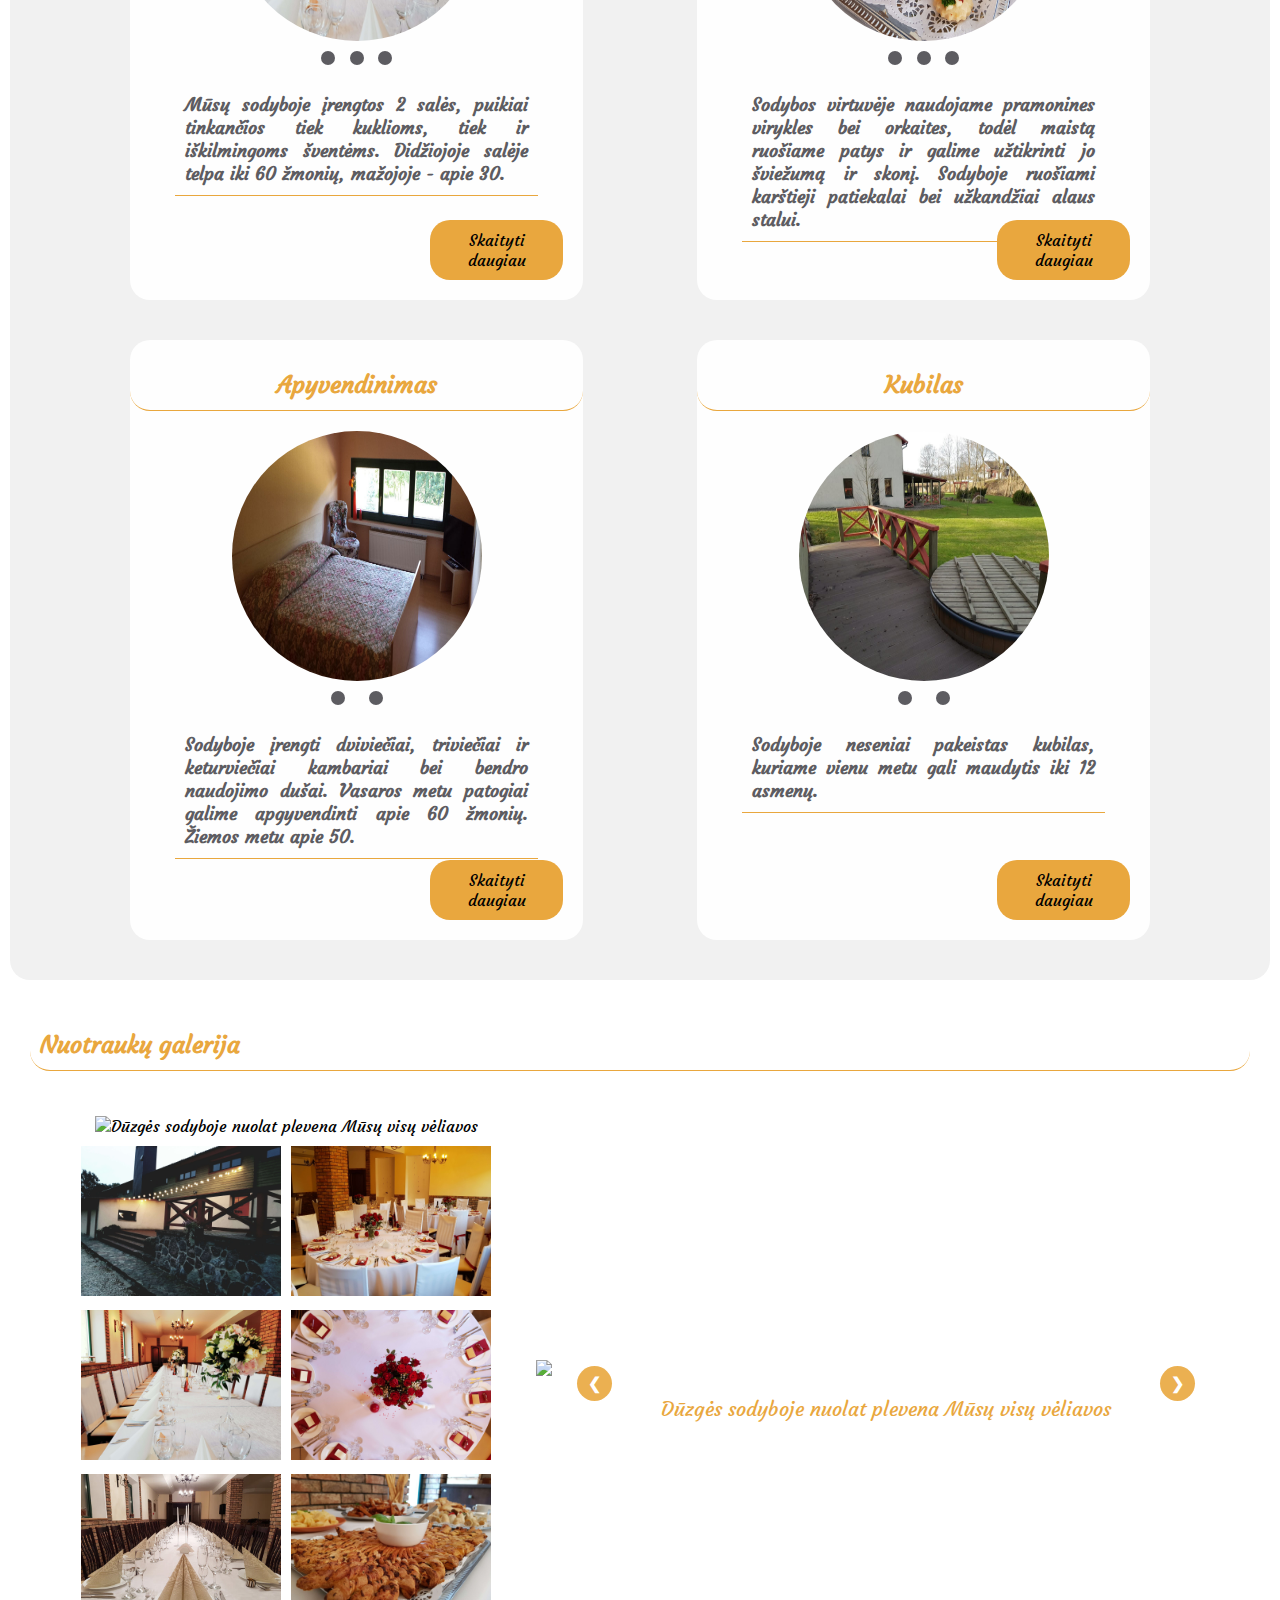
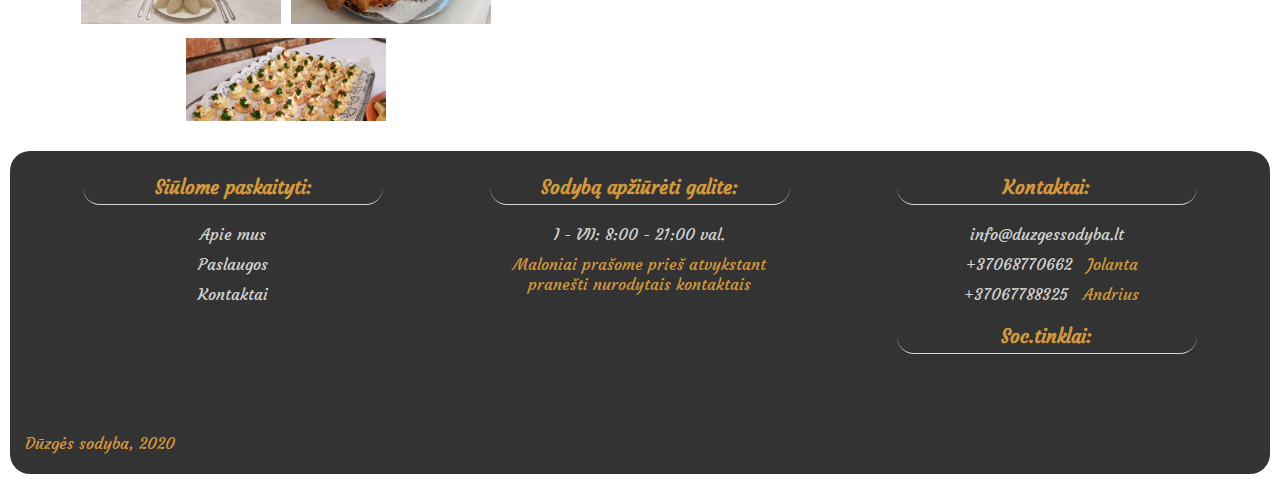
==== commit 5b02c9a1: "a lot of stuff" ====
--- a/index.html
+++ b/index.html
@@ -54,19 +54,22 @@
         <article class="us-introduction-wrapper">
             <div class="us-img fl-left"></div>
             <h3 id="intro" class="main-color">Apie mūsų sodybą</h3>
-            <p>Lorem ipsum dolor sit amet, consectetur adipisicing elit. Quod, quaerat. Eos neque animi dolorem quos magnam veritatis voluptatum officiis perferendis!
-                Lorem ipsum dolor sit amet, consectetur adipisicing elit. Quod tempore cumque atque totam enim voluptatum odio aliquid eos, doloribus accusantium?
-                Lorem ipsum dolor sit amet, consectetur adipisicing elit. Quod tempore cumque atque totam enim voluptatum odio aliquid eos, doloribus accusantium?
-                Lorem ipsum dolor sit amet, consectetur adipisicing elit. Quod tempore cumque atque totam enim voluptatum odio aliquid eos, doloribus accusantium?
-                Lorem ipsum dolor sit amet, consectetur adipisicing elit. Quod tempore cumque atque totam enim voluptatum odio aliquid eos, doloribus accusantium?
-                Lorem ipsum dolor sit amet, consectetur adipisicing elit. Quod tempore cumque atque totam enim voluptatum odio aliquid eos, doloribus accusantium?
+            <p>Mažeikių rajone, Sedos miestelyje ant Varduvos upės kranto įkurta sodyba, kurioje laukiami visi, norintys švęsti vestuves, vaikų krikštynas, jubiliejus, gimtadienius ar giminės sueigas.</p> 
+                <p>Sodybos patalpos taip pat pritaikytos renginiams, konferencijoms, mokymams, poilsiui bei trumpalaikiam apyvendinimui. Sodyba laukia svečių ištisus metus.
+                Nuo Mažeikių, Telšių ir Plungės iki sodybos  25 — 30 km. Į sodybą veda asfaltuoti keliai, tad  atvykti nekils sunkumų bet kokiu metų laiku.</p>  
+                <p>Dūzgės sodyba įsikūrusi miestelio pakraštyje, 1 hektaro plote. Erdvus kiemas, upė, žalieji plotai, pergolės, terasos, pavėsinės, automobilių parkavimo aikštelės užtikrina svečiams patogumą ir privatumą. 
+                Mes taip pat pasirūpinome svečiais, turinčiais judėjimo negalią. <br><br>
+                <span class="main-color">Dūzgės sodyba</span> — puiki vieta pabėgti nuo miesto šurmulio ir pabūti su savo artimaisiais gamtos prieglobstyje.  
             </p>
         </article>
         <article id="about-wrapper" class="about-wrapper flex-center">
-            <div class="services-wrapper flex">
+            <div class="services-wrapper flex relative">
                 <div class="banquet-wrapper relative">
                     <h2 class="main-color heading-bottom-border">Pokylių salės</h2>
-                    <div class="banquet-img hover-effect"></div>
+                    <div class="banquet-img hover-effect">
+                        <img id="banquet-img" class="service-about-img" src="images/pokyliu-saliu-nuoma-duzges-sodyba-changed.jpg" width="100%" height="100%">
+                    </div>
+                    <div class="bubbles-container banquet-bubbles-container"></div>
                     <div class="service-desc">
                         <p>Mūsų sodyboje įrengtos 2 salės, puikiai tinkančios tiek kuklioms, tiek ir iškilmingoms šventėms. 
                             Didžiojoje salėje telpa iki 60 žmonių, mažojoje - apie 30.</p>
@@ -75,16 +78,22 @@
                 </div>
                 <div class="food-wrapper relative">
                     <h2 class="main-color heading-bottom-border">Maisto ruošimas</h2>
-                    <div class="food-img hover-effect"></div>
+                    <div class="food-img hover-effect">
+                        <img id="food-img" class ="service-about-img" src="images/salti-patiekalai-duzges-sodyba.jpg" width="100%" height="100%">
+                    </div>
+                    <div class="bubbles-container food-bubbles-container"></div>
                     <div class="service-desc">
                         <p>Sodybos virtuvėje naudojame pramonines virykles bei orkaites, todėl maistą ruošiame patys ir galime 
-                            užtikrinti jo šviežumą ir skonį. Sodyboje ruošiami karštieji patiekalai bei užkandžiai alaus stalui</p>
+                            užtikrinti jo šviežumą ir skonį. Sodyboje ruošiami karštieji patiekalai bei užkandžiai alaus stalui.</p>
                     </div>
                     <a class="read-more btn primary-btn" href="/paslaugos/index.html#food">Skaityti daugiau</a>
                 </div>
                 <div class="accommodation-wrapper relative">
                     <h2 class="main-color heading-bottom-border">Apyvendinimas</h2>
-                    <div class="accommodation-img hover-effect"></div>
+                    <div class="accommodation-img hover-effect">
+                        <img id="accommodation-img" class ="service-about-img" src="images/apgyvendinimas.jpg" width="100%" height="100%">
+                    </div>
+                    <div class="bubbles-container acco-bubbles-container"></div>
                     <div class="service-desc">
                         <p>Sodyboje įrengti dviviečiai, triviečiai ir keturviečiai kambariai bei bendro naudojimo dušai. 
                             Vasaros metu patogiai galime apgyvendinti apie 60 žmonių. Žiemos metu apie 50.</p>
@@ -93,11 +102,23 @@
                 </div>
                 <div class="bathtube-wrapper relative">
                     <h2 class="main-color heading-bottom-border">Kubilas</h2>
-                    <div class="bathtube-img hover-effect"></div>
+                    <div class="bathtube-img hover-effect">
+                        <img id="bathtube-img" class ="service-about-img" src="images/kubilo-nuoma-mazeikiuose.jpg" width="100%" height="100%">
+                    </div>
+                    <div class="bubbles-container bathtube-bubbles-container"></div>
                     <div class="service-desc">
                         <p>Sodyboje neseniai pakeistas kubilas, kuriame vienu metu gali maudytis iki 12 asmenų.</p>
                     </div>
                     <a class="read-more btn primary-btn" href="/paslaugos/index.html#accommodation">Skaityti daugiau</a>
+                </div>
+                <div id="services-modal-wrapper">
+                    <span id="services-modal-closeBtn">&#9932;</span>
+                    <div>
+                        <img id="service-modal-img" src="images/auripictures-230.jpg" width="700px">
+                        <p id="services-modal-desc">kazkoks aprasymas bus cia</p>
+                    </div>
+                    <span id="services-modal-nextBtn" class="srvc-modal-img-btn">&#10095;</span>
+                    <span id="services-modal-prevBtn" class="srvc-modal-img-btn">&#10094;</span>
                 </div>
             </div>
         </article>
--- a/css/styles.css
+++ b/css/styles.css
@@ -183,42 +183,59 @@
 .banquet-img {
     height: 250px;
     width: 250px;
-    background-image: url(../images/pokyliu-saliu-nuoma-duzges-sodyba.jpg);
+    /* background-image: url(../images/pokyliu-saliu-nuoma-duzges-sodyba.jpg);
     background-position: center;
-    background-size: cover;
+    background-size: cover; */
     margin: auto;
     border-radius: 50%;
     transition: 1s ease-in-out;
+    overflow: hidden;
+    display: flex;
+    justify-content: center;
+    align-items: center;
+}
+.bubbles-container {
+    display: flex;
+    justify-content: space-evenly;
+    width: 100px;
+    margin: auto;
+    margin-top: 10px;
+}
+.bubble {
+    display: inline-block;
+    width: 10px;
+    height: 10px;
+    padding: 2px;
+    background: #5D5C61;
+    border-radius: 50%;
+    cursor: pointer;
+}
+.bubble:hover {
+    background: #d3d3d3;
 }
 .food-img {
     height: 250px;
     width: 250px;
-    background-image: url(../images/uzkandziai-duzges-sodyba.jpg);
-    background-position: center;
-    background-size: cover;
     margin: auto;
     border-radius: 50%;
     transition: 1s ease-in-out;
+    overflow: hidden;
 }
 .accommodation-img {
     height: 250px;
     width: 250px;
-    background-image: url(../images/apgyvendinimas.jpg);
-    background-position: center;
-    background-size: cover;
     margin: auto;
     border-radius: 50%;
     transition: 1s ease-in-out;
+    overflow: hidden;
 }
 .bathtube-img {
     height: 250px;
     width: 250px;
-    background-image: url(../images/kubilas-duzges-sodyba.jpg);
-    background-position: center;
-    background-size: cover;
     margin: auto;
     border-radius: 50%;
-    transition: 1s ease-in-out;   
+    transition: 1s ease-in-out;
+    overflow: hidden;   
 }
 .service-desc {
     text-align: justify;
@@ -239,6 +256,47 @@
     bottom: 20px;
     right: 20px;
     width: 25%;
+}
+#services-modal-wrapper {
+    position: absolute;
+    width: 900px;
+    height: 700px;
+    background: rgba(0, 0, 0, 0.7);
+    top: 50%;
+    left: 50%;
+    transform: translate(-50%, -50%);
+    display: flex;
+    flex-direction: column;
+    justify-content: center;
+    align-items: center;
+    color: #d3d3d3;
+    font-size: 20px;
+    display: none;
+}
+#services-modal-closeBtn {
+    /* color: #d3d3d3; */
+    font-size: 22px;
+    position: absolute;
+    right: 30px;
+    top: 20px;
+    cursor: pointer;
+}
+.srvc-modal-img-btn {
+    display: inline-block;
+    width: 30px;
+    height: 30px;
+    background: #E9A73E;
+    position: absolute;
+    border-radius: 50%;
+    color: white;
+}
+#services-modal-nextBtn {
+    top: 45%;
+    right: 40px;
+}
+#services-modal-prevBtn {
+    top: 45%;
+    left: 40px;
 }
 .gallery-wrapper {
     height: auto;
@@ -275,7 +333,12 @@
     font-size: 20px;
 }
 .prev, .next {
-    padding: 5px 11px;
+    display: inline-block;
+    width: 15px;
+    height: 15px;
+    display: flex;
+    justify-content: center;
+    align-items: center;
     bottom: 50%;
     cursor: pointer;
     transition: 0.5s ease-in-out;
@@ -285,10 +348,26 @@
     border-radius: 50%;
 }
 .next {
-    right: 0px;
+    right: 45px;
 }
 .prev {
-    left: 0px;
+    left: 45px;
+}
+::-webkit-scrollbar {
+    width: 15px;
+}
+::-webkit-scrollbar-track {
+box-shadow: inset 0 0 5px grey; 
+border-radius: 10px;
+}
+::-webkit-scrollbar-thumb {
+background: #E9A73E; 
+border-radius: 10px;
+}
+
+/* Handle on hover */
+::-webkit-scrollbar-thumb:hover {
+background:#a67d3d; 
 }
 /* Paslaugos */
 .services-introduction-wrapper {
@@ -554,24 +633,9 @@
 .map-container iframe {
     border-radius: 20px;
 }
-.map-icon {
-    width: 30%;
-}
-.map-icon i {
-    font-size: 150px;
-    color: #E9A73E;
-    transition: ease-in-out;
-    animation-name: car;
-    animation-duration: 12s;
-    animation-iteration-count: infinite;
-}
-@keyframes car {
-    0% {font-size: 0px; color:#a67d3d;}
-    50% {font-size: 150px; color: #E9A73E;}
-
-}
 .map-link {
-    width: 70%;
+    width: 100%;
+    margin-bottom: 20px;
 }
 .error {
     margin-left: 5px;
@@ -911,9 +975,6 @@
     .map-container {
         display: block;
     }
-    .map-icon {
-        display: none;
-    }
     .map-link {
         width: 100%;
         margin-bottom: 20px;
@@ -1034,9 +1095,6 @@
     .map-container {
         display: block;
     }
-    .map-icon {
-        display: none;
-    }
     .map-link {
         width: 100%;
         margin-bottom: 20px;
@@ -1111,4 +1169,8 @@
     .service-button {
         display: none;
     }
+    .prev:hover, .next:hover {
+        color: #282828;
+        border: 1px solid #282828;
+    }
 }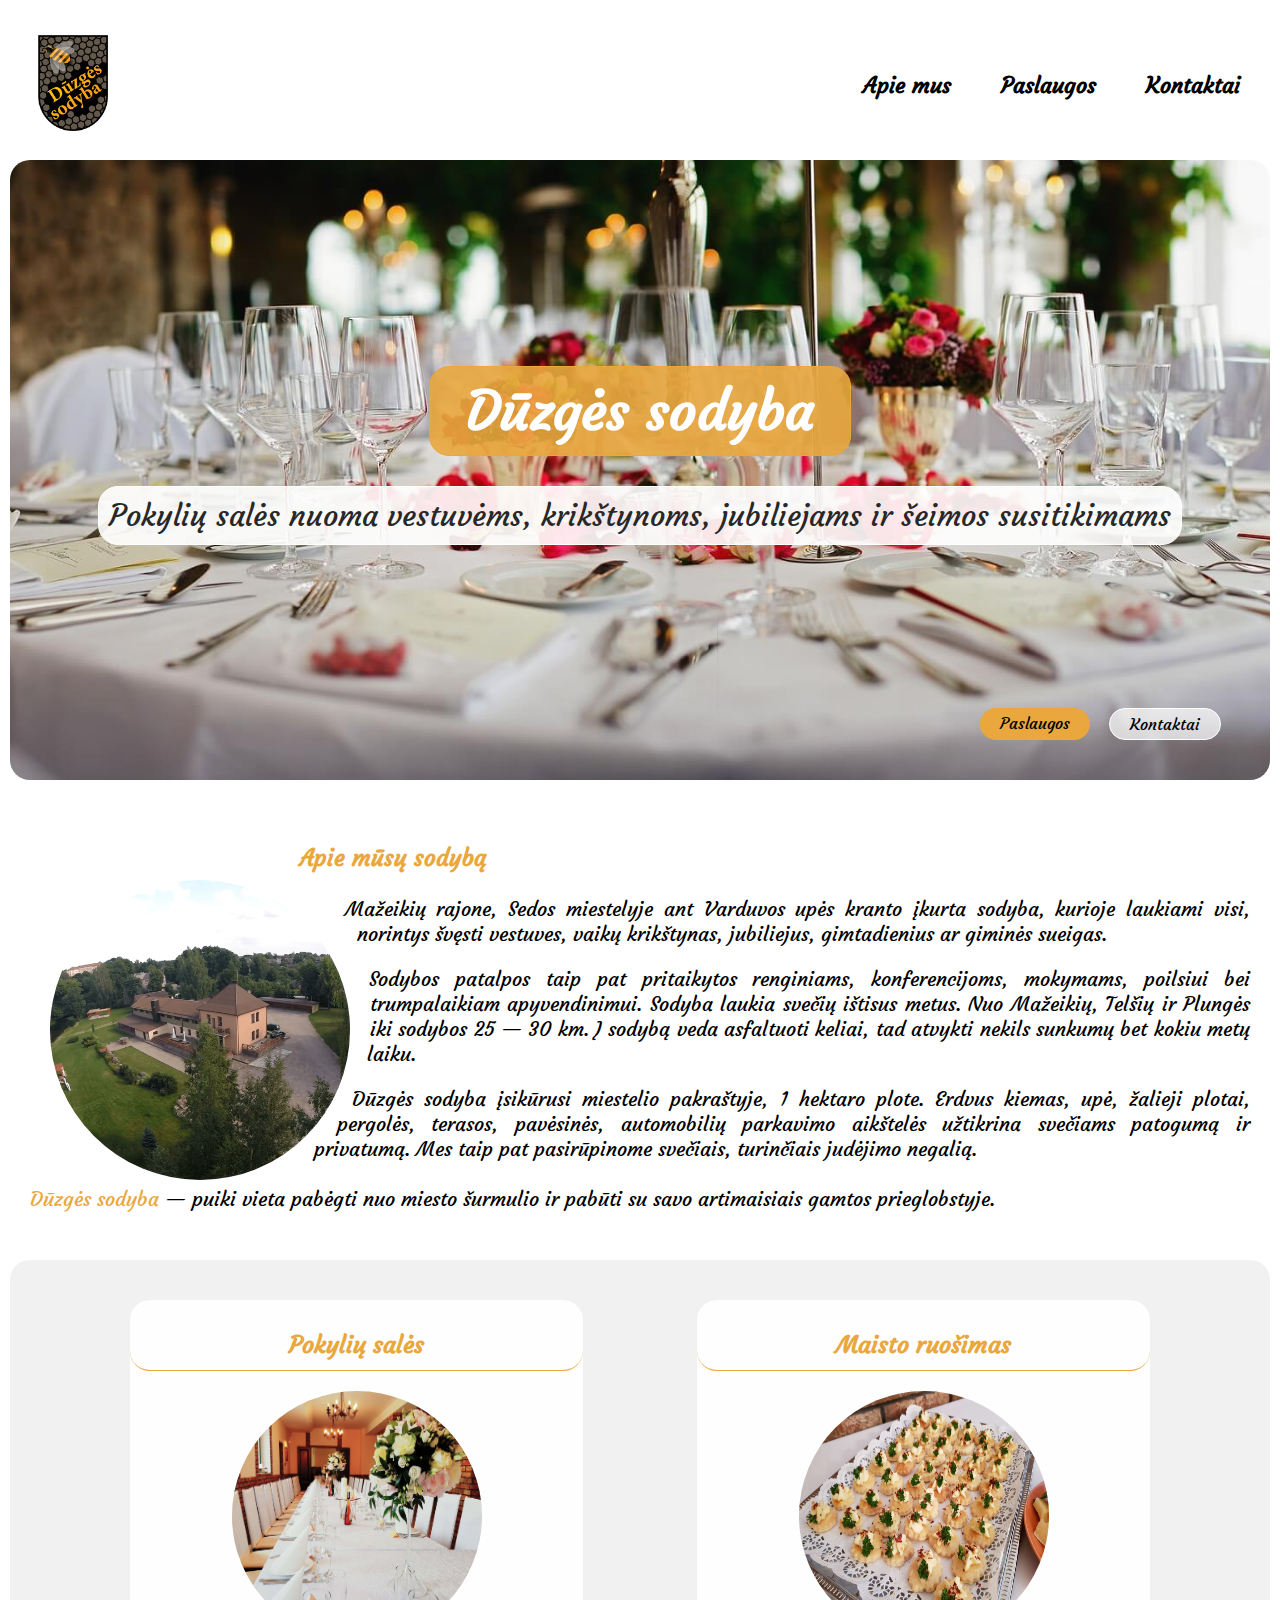
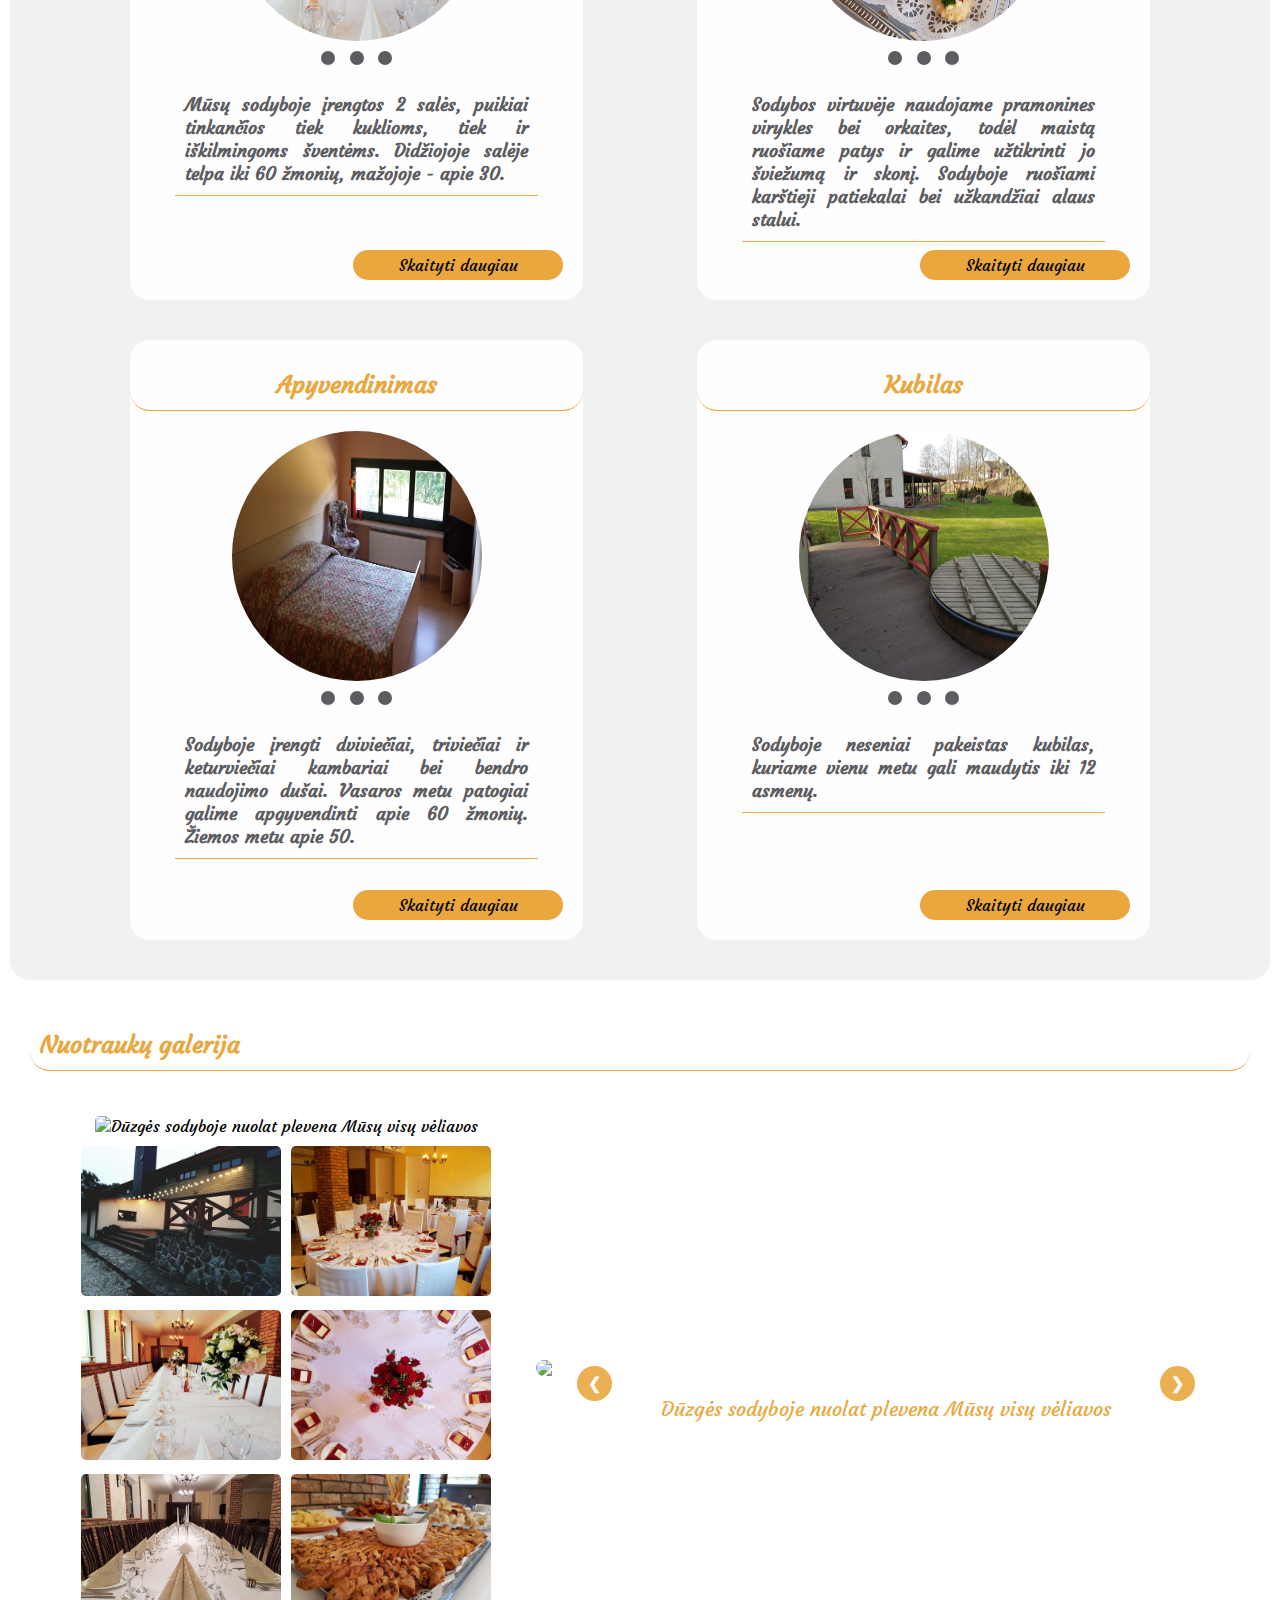
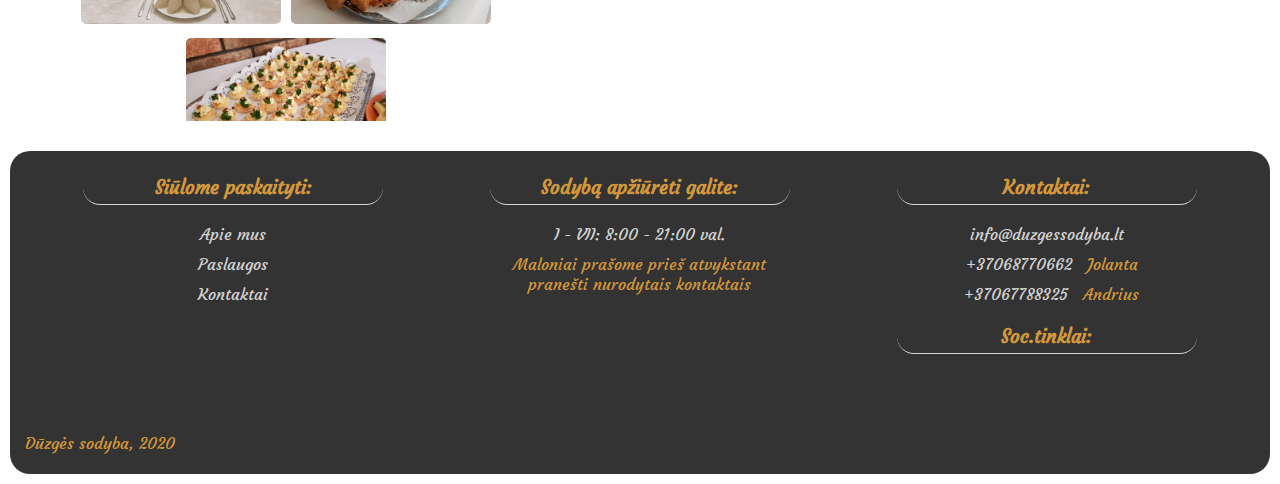
==== commit 8a2153be: "almost" ====
--- a/index.html
+++ b/index.html
@@ -66,7 +66,7 @@
             <div class="services-wrapper flex relative">
                 <div class="banquet-wrapper relative">
                     <h2 class="main-color heading-bottom-border">Pokylių salės</h2>
-                    <div class="banquet-img hover-effect">
+                    <div class="banquet-img">
                         <img id="banquet-img" class="service-about-img" src="images/pokyliu-saliu-nuoma-duzges-sodyba-changed.jpg" width="100%" height="100%">
                     </div>
                     <div class="bubbles-container banquet-bubbles-container"></div>
@@ -78,7 +78,7 @@
                 </div>
                 <div class="food-wrapper relative">
                     <h2 class="main-color heading-bottom-border">Maisto ruošimas</h2>
-                    <div class="food-img hover-effect">
+                    <div class="food-img">
                         <img id="food-img" class ="service-about-img" src="images/salti-patiekalai-duzges-sodyba.jpg" width="100%" height="100%">
                     </div>
                     <div class="bubbles-container food-bubbles-container"></div>
@@ -90,7 +90,7 @@
                 </div>
                 <div class="accommodation-wrapper relative">
                     <h2 class="main-color heading-bottom-border">Apyvendinimas</h2>
-                    <div class="accommodation-img hover-effect">
+                    <div class="accommodation-img">
                         <img id="accommodation-img" class ="service-about-img" src="images/apgyvendinimas.jpg" width="100%" height="100%">
                     </div>
                     <div class="bubbles-container acco-bubbles-container"></div>
@@ -102,7 +102,7 @@
                 </div>
                 <div class="bathtube-wrapper relative">
                     <h2 class="main-color heading-bottom-border">Kubilas</h2>
-                    <div class="bathtube-img hover-effect">
+                    <div class="bathtube-img">
                         <img id="bathtube-img" class ="service-about-img" src="images/kubilo-nuoma-mazeikiuose.jpg" width="100%" height="100%">
                     </div>
                     <div class="bubbles-container bathtube-bubbles-container"></div>
@@ -111,14 +111,11 @@
                     </div>
                     <a class="read-more btn primary-btn" href="/paslaugos/index.html#accommodation">Skaityti daugiau</a>
                 </div>
-                <div id="services-modal-wrapper">
+                <div id="services-modal-wrapper" class="scale-0">
                     <span id="services-modal-closeBtn">&#9932;</span>
-                    <div>
+                    <div class="service-modal-img-container">
                         <img id="service-modal-img" src="images/auripictures-230.jpg" width="700px">
-                        <p id="services-modal-desc">kazkoks aprasymas bus cia</p>
-                    </div>
-                    <span id="services-modal-nextBtn" class="srvc-modal-img-btn">&#10095;</span>
-                    <span id="services-modal-prevBtn" class="srvc-modal-img-btn">&#10094;</span>
+                    </div>
                 </div>
             </div>
         </article>
@@ -160,7 +157,25 @@
                         <img class="myImg" src="images/patriotizmas-duzges-sodyba.jpg" alt="Ypatingos šventės minėjimas Dūzgės sodyboje" width="200px">
                     </div>
                     <div class="sample sample9">
-                        <img class="myImg" src="images/maisto-ruosimas-duzges-sodyboje.jpg" alt="Vieno kąsnio užkandėliai Dūzgės sodyboje" width="200px">
+                        <img class="myImg" src="images/naujas1.jpg" alt="Vieno kąsnio užkandėliai Dūzgės sodyboje" width="200px">
+                    </div>
+                    <div class="sample sample9">
+                        <img class="myImg" src="images/naujas2.jpg" alt="Vieno kąsnio užkandėliai Dūzgės sodyboje" width="200px">
+                    </div>
+                    <div class="sample sample9">
+                        <img class="myImg" src="images/naujas3.jpg" alt="Vieno kąsnio užkandėliai Dūzgės sodyboje" width="200px">
+                    </div>
+                    <div class="sample sample9">
+                        <img class="myImg" src="images/naujas4.jpg" alt="Vieno kąsnio užkandėliai Dūzgės sodyboje" width="200px">
+                    </div>
+                    <div class="sample sample9">
+                        <img class="myImg" src="images/naujas5.jpg" alt="Vieno kąsnio užkandėliai Dūzgės sodyboje" width="200px">
+                    </div>
+                    <div class="sample sample9">
+                        <img class="myImg" src="images/naujas6.jpg" alt="Vieno kąsnio užkandėliai Dūzgės sodyboje" width="200px">
+                    </div>
+                    <div class="sample sample9">
+                        <img class="myImg" src="images/duonos-tortas-duzges-sodyba.jpg" alt="Vieno kąsnio užkandėliai Dūzgės sodyboje" width="200px">
                     </div>
                 </div>
                 <div class="sample-showcase relative">
--- a/css/styles.css
+++ b/css/styles.css
@@ -10,6 +10,9 @@
 }
 .fl-right {
     float: right;
+}
+.fas {
+    font-size: 14px;
 }
 .heading-bottom-border {
     border-radius: 20px;
@@ -126,7 +129,7 @@
     justify-content: space-around;
 }
 .btn {
-    padding: 10px;
+    padding: 5px;
     width: 100px;
     text-align: center;
     border-radius: 20px;
@@ -179,13 +182,11 @@
     background-color: rgba(255, 255, 255, 0.9);
     border-radius: 20px;
     margin: 20px 0;
+    cursor: pointer;
 }
 .banquet-img {
     height: 250px;
     width: 250px;
-    /* background-image: url(../images/pokyliu-saliu-nuoma-duzges-sodyba.jpg);
-    background-position: center;
-    background-size: cover; */
     margin: auto;
     border-radius: 50%;
     transition: 1s ease-in-out;
@@ -255,48 +256,35 @@
     position: absolute;
     bottom: 20px;
     right: 20px;
-    width: 25%;
+    width: 200px;
 }
 #services-modal-wrapper {
     position: absolute;
     width: 900px;
     height: 700px;
     background: rgba(0, 0, 0, 0.7);
-    top: 50%;
-    left: 50%;
-    transform: translate(-50%, -50%);
+    left: 13%;
+    color: #d3d3d3;
+    font-size: 20px;
     display: flex;
     flex-direction: column;
     justify-content: center;
     align-items: center;
-    color: #d3d3d3;
-    font-size: 20px;
-    display: none;
+    border-radius: 15px;
+    transition: .5s ease-in-out;
+}
+.scale-0 {
+    transform: scale(0);
+}
+.scale-1 {
+    transform: scale(1);    
 }
 #services-modal-closeBtn {
-    /* color: #d3d3d3; */
     font-size: 22px;
     position: absolute;
     right: 30px;
     top: 20px;
     cursor: pointer;
-}
-.srvc-modal-img-btn {
-    display: inline-block;
-    width: 30px;
-    height: 30px;
-    background: #E9A73E;
-    position: absolute;
-    border-radius: 50%;
-    color: white;
-}
-#services-modal-nextBtn {
-    top: 45%;
-    right: 40px;
-}
-#services-modal-prevBtn {
-    top: 45%;
-    left: 40px;
 }
 .gallery-wrapper {
     height: auto;
@@ -317,7 +305,11 @@
     padding: 5px;
     transition: .5s ease-in-out;
 }
+#modal-img {
+    border-radius: 10px;
+}
 .myImg {
+    border-radius: 5px;
     transition: .5s ease-in-out;
 }
 .sample-showcase {
@@ -364,8 +356,6 @@
 background: #E9A73E; 
 border-radius: 10px;
 }
-
-/* Handle on hover */
 ::-webkit-scrollbar-thumb:hover {
 background:#a67d3d; 
 }
@@ -781,9 +771,6 @@
         font-size: 18px;
         padding: 5px;
     }
-    .btn {
-        padding: 5px;
-    }
     .us-introduction-wrapper {
         height: auto;
         display: flex;
@@ -808,9 +795,6 @@
     }
     .service-desc p {
         font-size: 16px;
-    }
-    .read-more {
-        width: 45%;
     }
     .gallery-wrapper {
         border-radius: 20px;
@@ -1018,9 +1002,6 @@
     .accommodation-wrapper, .bathtube-wrapper {
         width: 60%;
     }
-    .read-more {
-        width: 30%;
-    }
     .gallery-wrapper {
         padding: 10px;
     }
@@ -1065,6 +1046,13 @@
         width: 90%;
         margin: auto;
     }
+    #services-modal-wrapper {
+        width: 90%;
+        margin: auto;
+    }
+    #service-modal-img {
+        width: 600px;
+    }
     .contacts-container {
         flex-direction: column;
         height: auto;
@@ -1142,11 +1130,6 @@
         -moz-box-shadow: 0px 0px 4px 2px rgba(0,0,0,0.75);
         box-shadow: 0px 0px 4px 2px rgba(0,0,0,0.75);
     }
-    .hover-effect:hover {
-        height: 300px;
-        width: 300px;
-        border-radius: 20px;
-    }
     .mini-nav li a:hover {
         color: #E9A73E;
     }
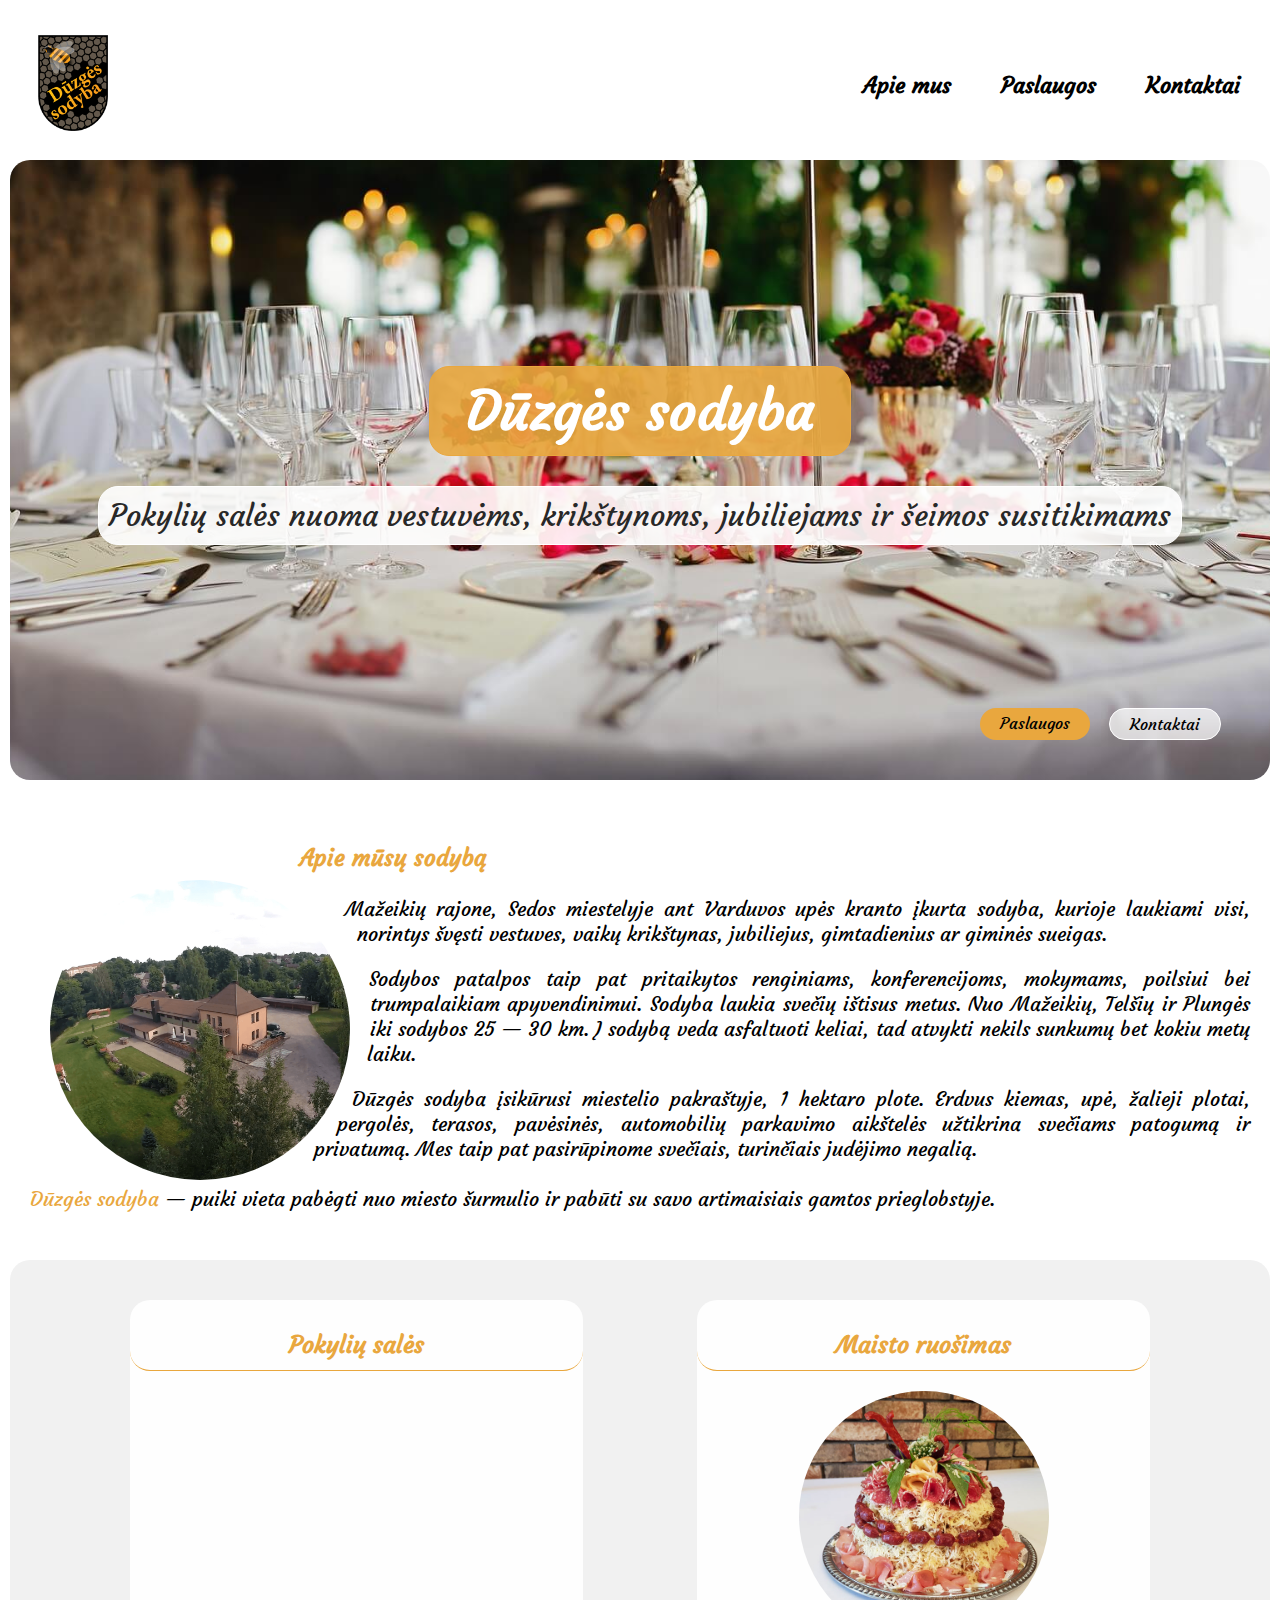
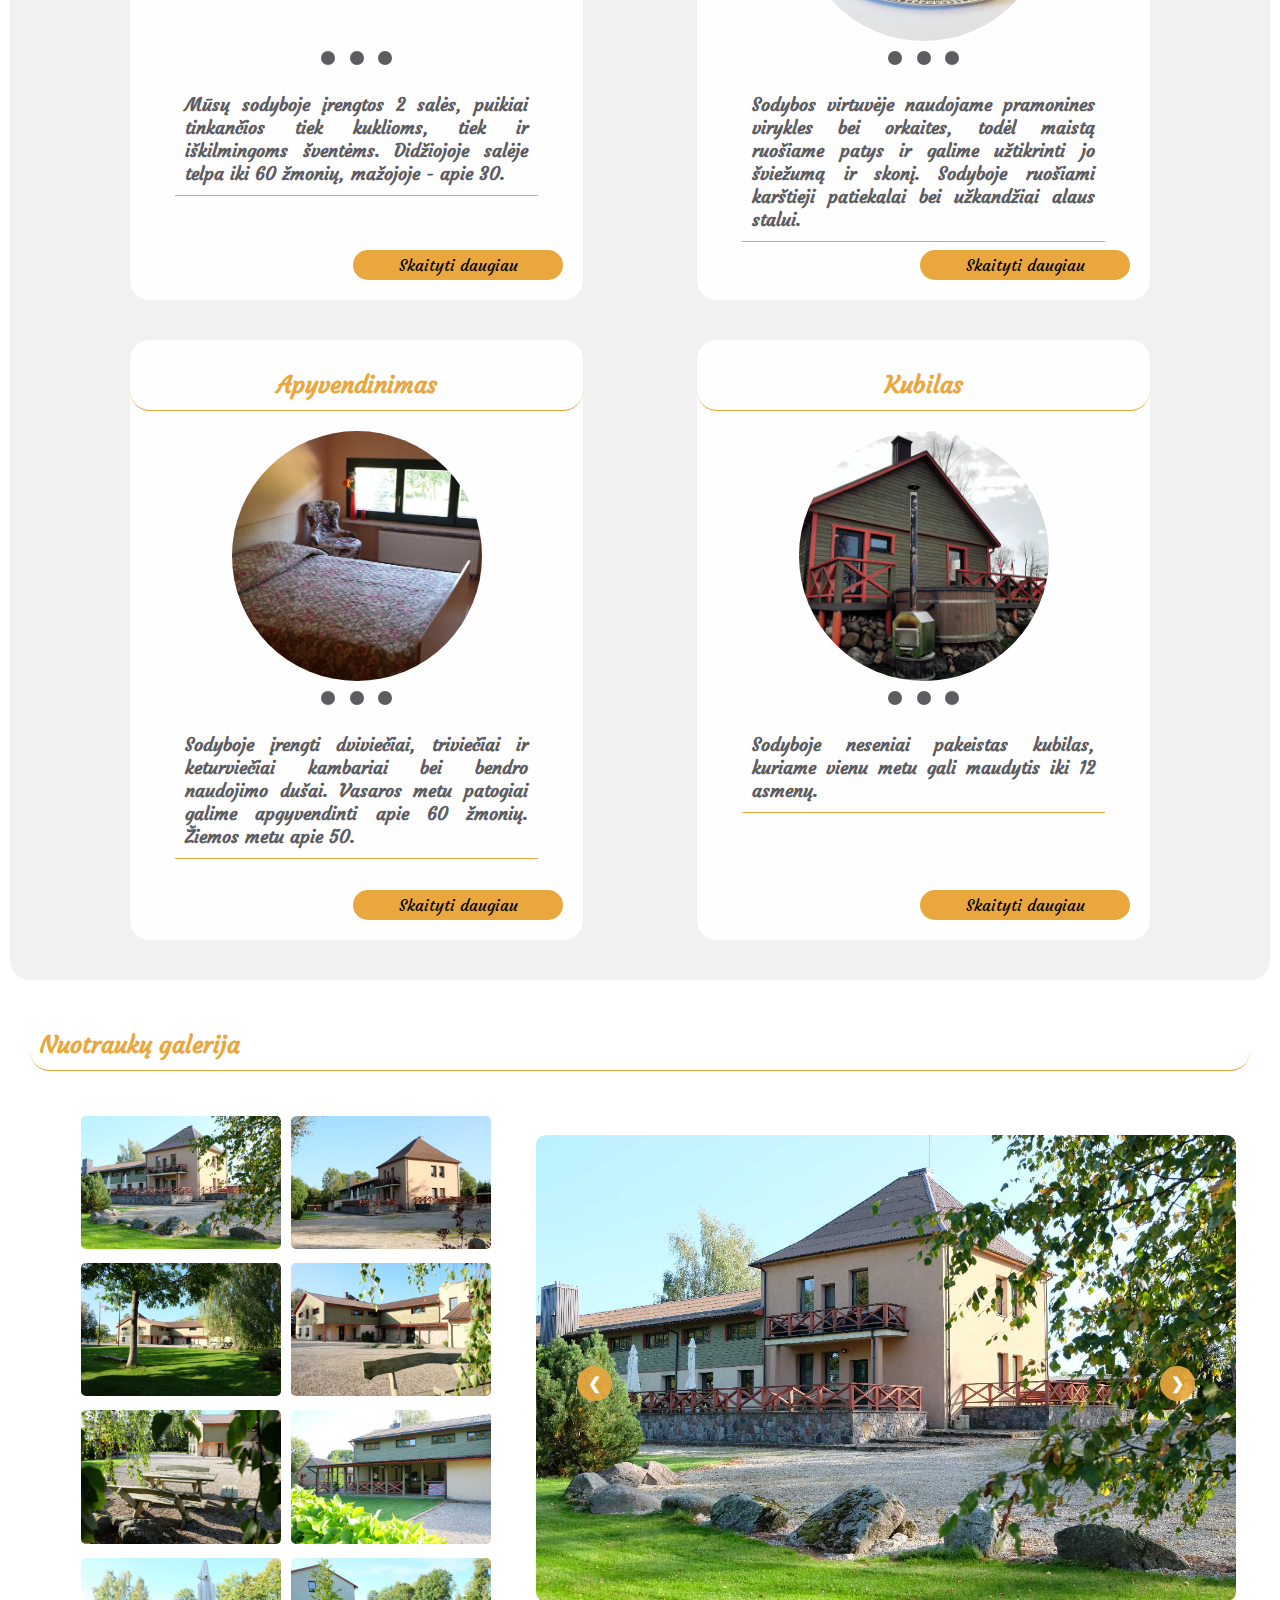
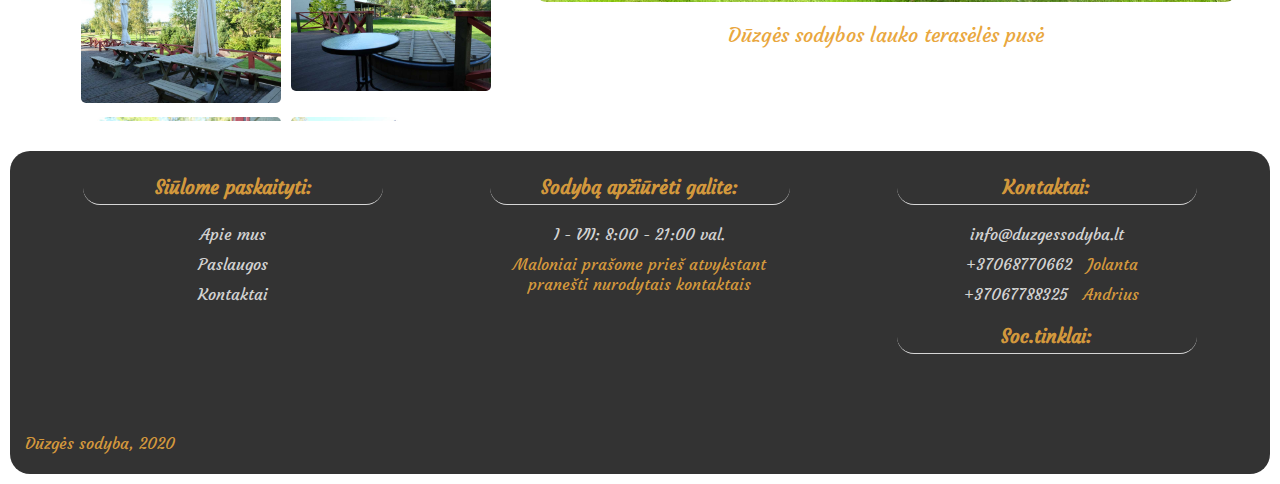
==== commit 89637140: "major improvement" ====
--- a/index.html
+++ b/index.html
@@ -66,9 +66,7 @@
             <div class="services-wrapper flex relative">
                 <div class="banquet-wrapper relative">
                     <h2 class="main-color heading-bottom-border">Pokylių salės</h2>
-                    <div class="banquet-img">
-                        <img id="banquet-img" class="service-about-img" src="images/pokyliu-saliu-nuoma-duzges-sodyba-changed.jpg" width="100%" height="100%">
-                    </div>
+                    <div class="banquet-img service-about-img"></div>
                     <div class="bubbles-container banquet-bubbles-container"></div>
                     <div class="service-desc">
                         <p>Mūsų sodyboje įrengtos 2 salės, puikiai tinkančios tiek kuklioms, tiek ir iškilmingoms šventėms. 
@@ -78,9 +76,7 @@
                 </div>
                 <div class="food-wrapper relative">
                     <h2 class="main-color heading-bottom-border">Maisto ruošimas</h2>
-                    <div class="food-img">
-                        <img id="food-img" class ="service-about-img" src="images/salti-patiekalai-duzges-sodyba.jpg" width="100%" height="100%">
-                    </div>
+                    <div class="food-img service-about-img"></div>
                     <div class="bubbles-container food-bubbles-container"></div>
                     <div class="service-desc">
                         <p>Sodybos virtuvėje naudojame pramonines virykles bei orkaites, todėl maistą ruošiame patys ir galime 
@@ -90,9 +86,7 @@
                 </div>
                 <div class="accommodation-wrapper relative">
                     <h2 class="main-color heading-bottom-border">Apyvendinimas</h2>
-                    <div class="accommodation-img">
-                        <img id="accommodation-img" class ="service-about-img" src="images/apgyvendinimas.jpg" width="100%" height="100%">
-                    </div>
+                    <div class="accommodation-img service-about-img"></div>
                     <div class="bubbles-container acco-bubbles-container"></div>
                     <div class="service-desc">
                         <p>Sodyboje įrengti dviviečiai, triviečiai ir keturviečiai kambariai bei bendro naudojimo dušai. 
@@ -102,9 +96,7 @@
                 </div>
                 <div class="bathtube-wrapper relative">
                     <h2 class="main-color heading-bottom-border">Kubilas</h2>
-                    <div class="bathtube-img">
-                        <img id="bathtube-img" class ="service-about-img" src="images/kubilo-nuoma-mazeikiuose.jpg" width="100%" height="100%">
-                    </div>
+                    <div class="bathtube-img service-about-img"></div>
                     <div class="bubbles-container bathtube-bubbles-container"></div>
                     <div class="service-desc">
                         <p>Sodyboje neseniai pakeistas kubilas, kuriame vienu metu gali maudytis iki 12 asmenų.</p>
@@ -124,58 +116,88 @@
             <div class="flex photo-gallery">
                 <div class="sample-wrapper flex">
                     <div class="sample sample1">
-                        <img class="myImg" src="images/veliavos-duzges-sodyba.jpg" alt="Dūzgės sodyboje nuolat plevena Mūsų visų vėliavos" width="200px">
+                        <img class="myImg" src="images/duzges-sodyba-saliu-nuoma-mazeikiai.jpg" alt="Dūzgės sodybos lauko terasėlės pusė" width="200px">
                     </div>
                     <div class="sample sample2">
-                        <img class="myImg" src="images/fasadas-duzges-sodyba.jpg" alt="Dūzgės sodyba. Fasadas iš didžiosios salės" width="200px">
+                        <img class="myImg" src="images/duzges-sodyba-bendras-vaizdas.jpg" alt="Įvažiavimas į Dūzgės sodybą" width="200px">
                     </div>
                     <div class="sample sample3">
+                        <img class="myImg" src="images/duzges-sodyba-kiemas.jpg" alt="Dūzgės sodybos vidinis kiemelis" width="200px">
+                    </div>
+                    <div class="sample sample4">
+                        <img class="myImg" src="images/duzges-sodyba-vidinis-kiemelis.jpg" alt="Įėjimas į pokylių salę iš kiemelio pusės" width="200px">
+                    </div>
+                    <div class="sample sample5">
+                        <img class="myImg" src="images/duzges-sodyba-lauko-stalai.jpg" alt="Poilsio vieta vidiniame kiemelyje" width="200px">
+                    </div>
+                    <div class="sample sample6">
+                        <img class="myImg" src="images/duzges-sodyba-lauko-terasa.jpg" alt="Didžioji Dūzgės sodybos terasa" width="200px">
+                    </div>
+                    <div class="sample sample7">
+                        <img class="myImg" src="images/duzges-sodyba-sales-terasa.jpg" alt="Lauko terasėlė išėjus iš didžiosios pokylių salės" width="200px">
+                    </div>
+                    <div class="sample sample8">
+                        <img class="myImg" src="images/duzges-sodyba-kubilas-uzdengtas.jpg" alt="Kubilas Dūzgės sodyboje" width="200px">
+                    </div>
+                    <div class="sample sample9">
+                        <img class="myImg" src="images/duzges-sodyba-kubilo-terasa.jpg" alt="Terasėlė prie kubilo" width="200px">
+                    </div>
+                    <div class="sample sample10">
+                        <img class="myImg" src="images/duzges-sodyba-pirties-namelis.jpg" alt="Kubilo namelis ir terasėlė" width="200px">
+                    </div>
+                    <div class="sample sample11">
+                        <img class="myImg" src="images/veliavos-duzges-sodyba.jpg" alt="Vėliavos Dūzgės sodyboje" width="200px">
+                    </div>
+                    <div class="sample sample12">
+                        <img class="myImg" src="images/fasadas-duzges-sodyba.jpg" alt="Išėjimas iš didžiosios salės į terasėlę" width="200px">
+                    </div>
+                    <div class="sample sample13">
                         <img class="myImg" src="images/sales-nuoma-mazeikiu-rajone.jpg" alt="Apvalus stalas Dūzgės sodyboje" width="200px">
                     </div>
-                    <div class="sample sample4">
-                        <img class="myImg" src="images/pokyliu-saliu-nuoma-duzges-sodyba.jpg" alt="Dūzgės sodyba. Didysis stalas dižiojoje salėje" width="200px">
-                    </div>
-                    <div class="sample sample5">
+                    <div class="sample sample14">
+                        <img class="myImg" src="images/pokyliu-saliu-nuoma-duzges-sodyba.jpg" alt="Dūzgės sodyba. Didysis stalas didžiojoje salėje" width="200px">
+                    </div>
+                    <div class="sample sample15">
                         <img class="myImg" src="images/pokyliu-sales-nuoma-mazeikiuose.jpg" alt="Apvalus stalas Dūzgės sodyboje" width="200px">
                     </div>
-                    <div class="sample sample6">
+                    <div class="sample sample16">
                         <img class="myImg" src="images/pokyliu-sale.jpg" alt="Didžioji salė Dūzgės sodyboje" width="200px">
                     </div>
-                    <div class="sample sample7">
+                    <div class="sample sample17">
                         <img class="myImg" src="images/uzkandziai-duzges-sodyba.jpg" alt="Šaltieji patiekalai Dūzgės sodyboje" width="200px">
                     </div>
-                    <div class="sample sample8">
+                    <div class="sample sample18">
                         <img class="myImg" src="images/salti-patiekalai-duzges-sodyba.jpg" alt="Šaltieji patiekalai Dūzgės sodyboje" width="200px">
                     </div>
-                    <div class="sample sample9">
+                    <div class="sample sample19">
                         <img class="myImg" src="images/maistas-duzges-sodyba-mazeikiu-rajonas.jpg" alt="Šaltieji patiekalai Dūzgės sodyboje" width="200px">
                     </div>
-                    <div class="sample sample9">
+                    <div class="sample sample20">
                         <img class="myImg" src="images/alaus-stalas-duzges-sodyba.jpg" alt="Šaltieji patiekalai Dūzgės sodyboje" width="200px">
                     </div>
-                    <div class="sample sample9">
+                    <div class="sample sample21">
                         <img class="myImg" src="images/patriotizmas-duzges-sodyba.jpg" alt="Ypatingos šventės minėjimas Dūzgės sodyboje" width="200px">
                     </div>
-                    <div class="sample sample9">
-                        <img class="myImg" src="images/naujas1.jpg" alt="Vieno kąsnio užkandėliai Dūzgės sodyboje" width="200px">
-                    </div>
-                    <div class="sample sample9">
-                        <img class="myImg" src="images/naujas2.jpg" alt="Vieno kąsnio užkandėliai Dūzgės sodyboje" width="200px">
-                    </div>
-                    <div class="sample sample9">
-                        <img class="myImg" src="images/naujas3.jpg" alt="Vieno kąsnio užkandėliai Dūzgės sodyboje" width="200px">
-                    </div>
-                    <div class="sample sample9">
-                        <img class="myImg" src="images/naujas4.jpg" alt="Vieno kąsnio užkandėliai Dūzgės sodyboje" width="200px">
-                    </div>
-                    <div class="sample sample9">
-                        <img class="myImg" src="images/naujas5.jpg" alt="Vieno kąsnio užkandėliai Dūzgės sodyboje" width="200px">
-                    </div>
-                    <div class="sample sample9">
-                        <img class="myImg" src="images/naujas6.jpg" alt="Vieno kąsnio užkandėliai Dūzgės sodyboje" width="200px">
-                    </div>
-                    <div class="sample sample9">
-                        <img class="myImg" src="images/duonos-tortas-duzges-sodyba.jpg" alt="Vieno kąsnio užkandėliai Dūzgės sodyboje" width="200px">
+                    <div class="sample sample22">
+                        <img class="myImg" src="images/salti-uzkandziai1" alt="Vieno kąsnio užkandėliai Dūzgės sodyboje" width="200px">
+                    </div>
+                    <div class="sample sample23">
+                        <img class="myImg" src="images/salti-uzkandziai2.jpg" alt="Vieno kąsnio užkandėliai Dūzgės sodyboje" width="200px">
+                    </div>
+                    <div class="sample sample24">
+                        <img class="myImg" src="images/salti-uzkandziai3.jpg" alt="Vieno kąsnio užkandėliai Dūzgės sodyboje" width="200px">
+                    </div>
+                    <div class="sample sample25">
+                        <img class="myImg" src="images/salti-uzkandziai4.jpg" alt="Vieno kąsnio užkandėliai Dūzgės sodyboje" width="200px">
+                    </div>
+                    <div class="sample sample26">
+                        <img class="myImg" src="images/salti-uzkandziai5.jpg" alt="Vieno kąsnio užkandėliai Dūzgės sodyboje" width="200px">
+                    </div>
+                    <div class="sample sample27">
+                        <img class="myImg" src="images/salti-uzkandziai6.jpg" alt="Vieno kąsnio užkandėliai Dūzgės sodyboje" width="200px">
+                    </div>
+                    <div class="sample sample28">
+                        <img class="myImg" src="images/duonos-tortas-duzges-sodyba.jpg" alt="Sūrio tortas" width="200px">
                     </div>
                 </div>
                 <div class="sample-showcase relative">
--- a/css/styles.css
+++ b/css/styles.css
@@ -189,7 +189,10 @@
     width: 250px;
     margin: auto;
     border-radius: 50%;
-    transition: 1s ease-in-out;
+    background-image: url(../images/auripictures-230.jpg);
+    background-position: center;
+    background-size: cover;
+    transition: .5s ease-in-out;
     overflow: hidden;
     display: flex;
     justify-content: center;
@@ -219,7 +222,10 @@
     width: 250px;
     margin: auto;
     border-radius: 50%;
-    transition: 1s ease-in-out;
+    background-image: url(../images/duonos-tortas-duzges-sodyba.jpg);
+    background-position: center;
+    background-size: cover;
+    transition: .5s ease-in-out;
     overflow: hidden;
 }
 .accommodation-img {
@@ -227,7 +233,10 @@
     width: 250px;
     margin: auto;
     border-radius: 50%;
-    transition: 1s ease-in-out;
+    background-image: url(../images/apgyvendinimas.jpg);
+    background-position: center;
+    background-size: cover;
+    transition: .5s ease-in-out;
     overflow: hidden;
 }
 .bathtube-img {
@@ -235,7 +244,10 @@
     width: 250px;
     margin: auto;
     border-radius: 50%;
-    transition: 1s ease-in-out;
+    background-image: url(../images/kubilas-duzges-sodyba.jpg);
+    background-position: center;
+    background-size: cover;
+    transition: .5s ease-in-out;
     overflow: hidden;   
 }
 .service-desc {
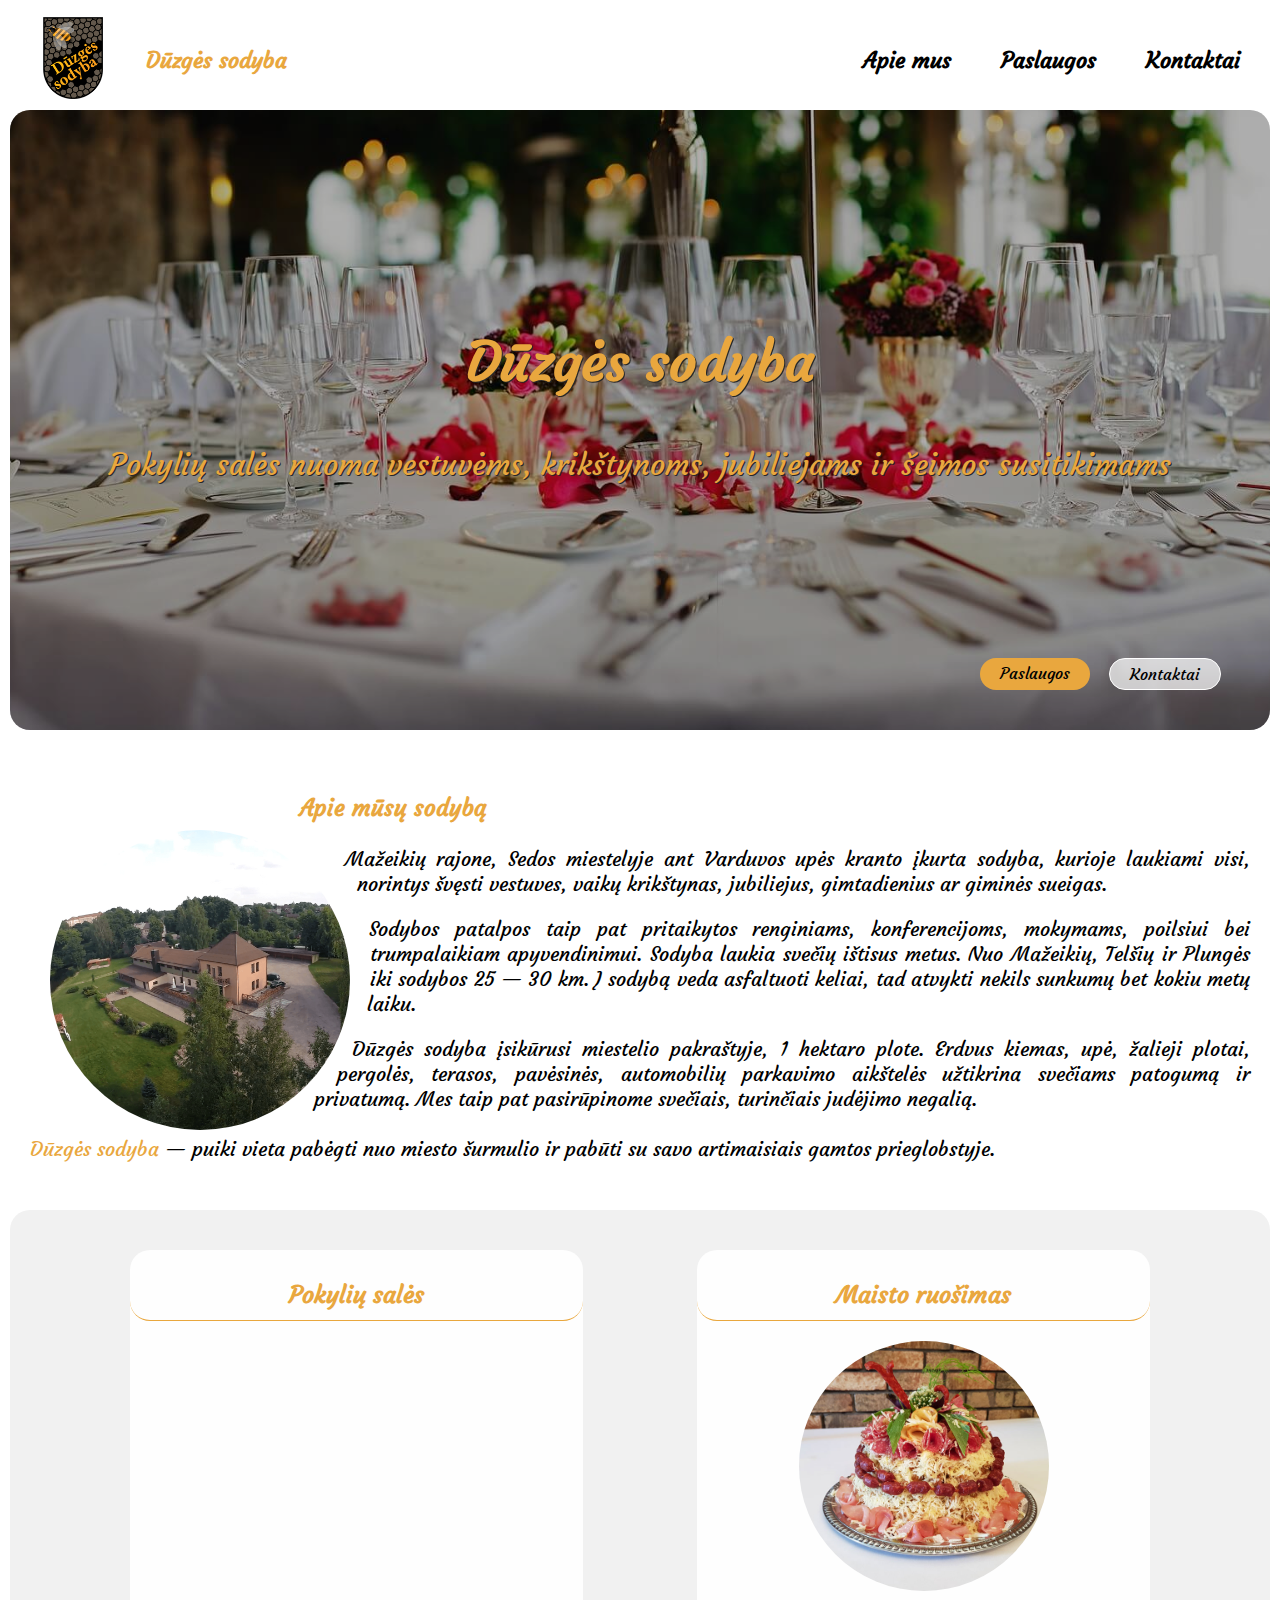
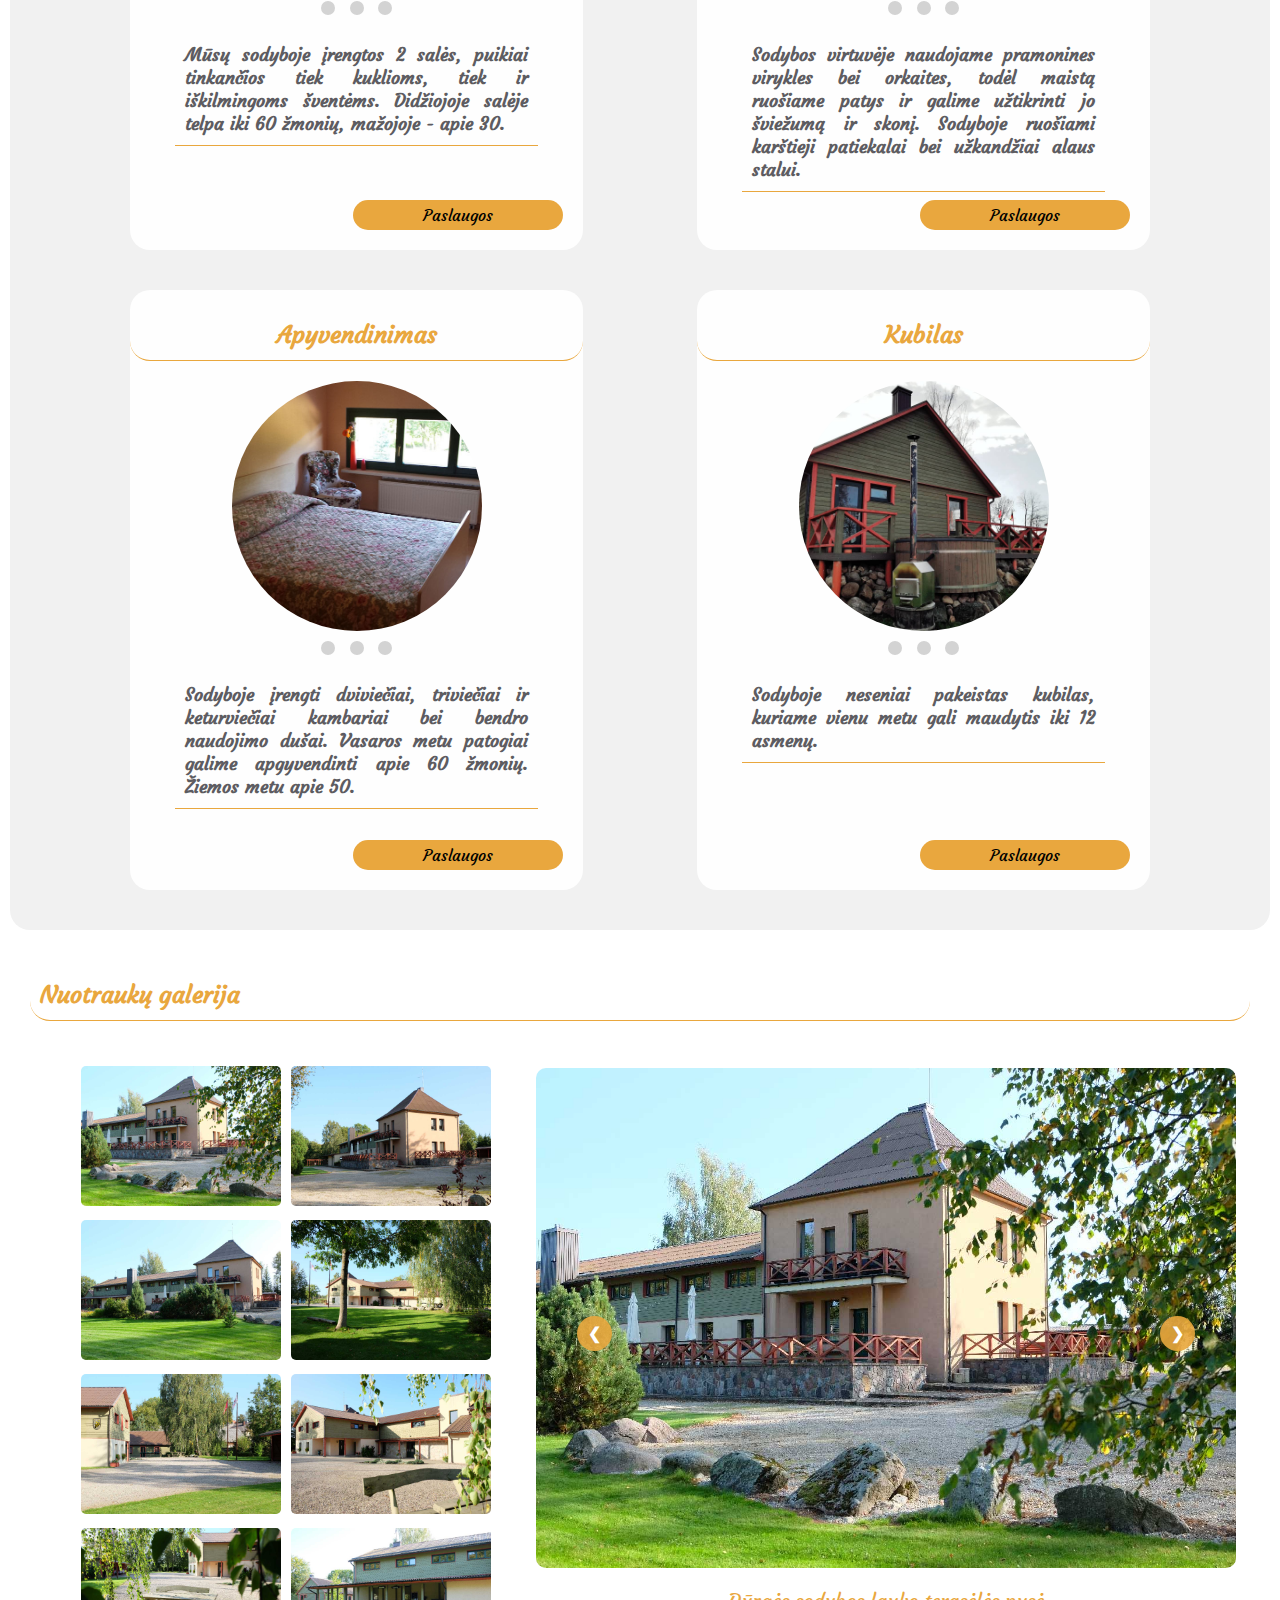
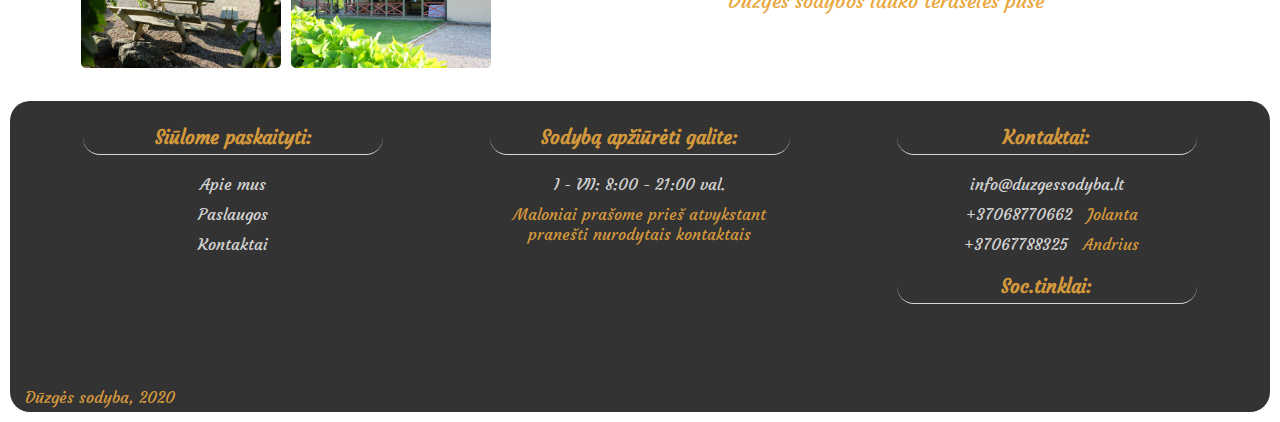
==== commit 6675052d: "website is live" ====
--- a/index.html
+++ b/index.html
@@ -12,27 +12,34 @@
     <header class="header-wrapper relative">
         <div class="top-wrapper flex">
             <div class="logo-div flex-center">
-                <a href="#"><img src="images/logo.png" width="70px" alt="Duzges sodyba - pokylių salės nuoma Mažeikių rajone"></a>
+                <a href="/"><img src="../images/logo.png" alt="Duzges sodyba - pokylių salės nuoma Mažeikių rajone"></a>
+            </div>
+            <div class="top-wrapper-heading">
+                <h2 class="main-color">Dūzgės sodyba</h2>
             </div>
             <nav class="nav relative">
                 <ul class="list-items flex">
-                    <li><a href="#"><b>Apie mus</b></a></li>
-                    <li><a href="paslaugos/index.html"><b>Paslaugos</b></a></li>
-                    <li><a href="kontaktai/index.html"><b>Kontaktai</b></a></li>
+                    <li><a href="/"><b>Apie mus</b></a></li>
+                    <li><a href="/paslaugos/"><b>Paslaugos</b></a></li>
+                    <li><a href="/kontaktai/"><b>Kontaktai</b></a></li>
                 </ul>
             </nav>
         </div>
-        <div class="title-wrapper flex-center relative">
-            <div class="title">
-                <h1>Dūzgės sodyba</h1>  
-                <p>Pokylių salės nuoma vestuvėms, krikštynoms, jubiliejams ir šeimos susitikimams</p>
-            </div>
-            <div class="header-btns-wrapper flex absolute">
-                <div class="btn primary-btn">
-                    <a href="paslaugos/index.html">Paslaugos</a>
-                </div>
-                <div class="btn alternative-btn">
-                    <a href="kontaktai/index.html">Kontaktai</a>
+        <div class="title-wrapper relative flex-center">
+            <div class="heading-wrapper flex-center">
+                <div class="title">
+                    <h1>Dūzgės sodyba</h1>  
+                    <p>Pokylių salės nuoma vestuvėms, krikštynoms, jubiliejams ir šeimos susitikimams</p>
+                </div>
+            </div>
+            <div class="flex-center">
+                <div class="header-btns-wrapper flex absolute">
+                    <div class="btn primary-btn">
+                        <a href="paslaugos/">Paslaugos</a>
+                    </div>
+                    <div class="btn alternative-btn">
+                        <a href="kontaktai/">Kontaktai</a>
+                    </div>
                 </div>
             </div>
         </div>
@@ -44,8 +51,8 @@
         <div class="mobile-nav-wrapper absolute">
             <ul class="mobile-nav-ul">
                 <li><i class="fas fa-home"></i><a href="#">Pagrindinis</a></li>
-                <li><i class="fas fa-info-circle"></i><a href="paslaugos/index.html">Paslaugos</a></li>
-                <li><i class="fas fa-street-view"></i><a href="kontaktai/index.html">Kontaktai</a></li>
+                <li><i class="fas fa-info-circle"></i><a href="paslaugos/">Paslaugos</a></li>
+                <li><i class="fas fa-street-view"></i><a href="kontaktai/">Kontaktai</a></li>
             </ul>
             <h3 class="mobile-nav-heading text-align-center main-color">Dūzgės sodyba</h3>
         </div>
@@ -66,42 +73,42 @@
             <div class="services-wrapper flex relative">
                 <div class="banquet-wrapper relative">
                     <h2 class="main-color heading-bottom-border">Pokylių salės</h2>
-                    <div class="banquet-img service-about-img"></div>
+                    <div class="banquet-img service-about-img default-info-shape"></div>
                     <div class="bubbles-container banquet-bubbles-container"></div>
                     <div class="service-desc">
                         <p>Mūsų sodyboje įrengtos 2 salės, puikiai tinkančios tiek kuklioms, tiek ir iškilmingoms šventėms. 
                             Didžiojoje salėje telpa iki 60 žmonių, mažojoje - apie 30.</p>
                     </div>
-                    <a class="read-more btn primary-btn" href="/paslaugos/index.html#main-banquet">Skaityti daugiau</a>
+                    <a class="read-more btn primary-btn" href="/paslaugos/index.html#main-banquet">Paslaugos</a>
                 </div>
                 <div class="food-wrapper relative">
                     <h2 class="main-color heading-bottom-border">Maisto ruošimas</h2>
-                    <div class="food-img service-about-img"></div>
+                    <div class="food-img service-about-img default-info-shape"></div>
                     <div class="bubbles-container food-bubbles-container"></div>
                     <div class="service-desc">
                         <p>Sodybos virtuvėje naudojame pramonines virykles bei orkaites, todėl maistą ruošiame patys ir galime 
                             užtikrinti jo šviežumą ir skonį. Sodyboje ruošiami karštieji patiekalai bei užkandžiai alaus stalui.</p>
                     </div>
-                    <a class="read-more btn primary-btn" href="/paslaugos/index.html#food">Skaityti daugiau</a>
+                    <a class="read-more btn primary-btn" href="/paslaugos/index.html#food">Paslaugos</a>
                 </div>
                 <div class="accommodation-wrapper relative">
                     <h2 class="main-color heading-bottom-border">Apyvendinimas</h2>
-                    <div class="accommodation-img service-about-img"></div>
+                    <div class="accommodation-img service-about-img default-info-shape"></div>
                     <div class="bubbles-container acco-bubbles-container"></div>
                     <div class="service-desc">
                         <p>Sodyboje įrengti dviviečiai, triviečiai ir keturviečiai kambariai bei bendro naudojimo dušai. 
                             Vasaros metu patogiai galime apgyvendinti apie 60 žmonių. Žiemos metu apie 50.</p>
                     </div>
-                    <a class="read-more btn primary-btn" href="/paslaugos/index.html#accommodation">Skaityti daugiau</a>
+                    <a class="read-more btn primary-btn" href="/paslaugos/index.html#accommodation">Paslaugos</a>
                 </div>
                 <div class="bathtube-wrapper relative">
                     <h2 class="main-color heading-bottom-border">Kubilas</h2>
-                    <div class="bathtube-img service-about-img"></div>
+                    <div class="bathtube-img service-about-img default-info-shape"></div>
                     <div class="bubbles-container bathtube-bubbles-container"></div>
                     <div class="service-desc">
                         <p>Sodyboje neseniai pakeistas kubilas, kuriame vienu metu gali maudytis iki 12 asmenų.</p>
                     </div>
-                    <a class="read-more btn primary-btn" href="/paslaugos/index.html#accommodation">Skaityti daugiau</a>
+                    <a class="read-more btn primary-btn" href="/paslaugos/index.html#accommodation">Paslaugos</a>
                 </div>
                 <div id="services-modal-wrapper" class="scale-0">
                     <span id="services-modal-closeBtn">&#9932;</span>
@@ -115,94 +122,118 @@
             <h2 class="main-color heading-bottom-border">Nuotraukų galerija</h2>
             <div class="flex photo-gallery">
                 <div class="sample-wrapper flex">
-                    <div class="sample sample1">
+                    <div class="sample">
                         <img class="myImg" src="images/duzges-sodyba-saliu-nuoma-mazeikiai.jpg" alt="Dūzgės sodybos lauko terasėlės pusė" width="200px">
                     </div>
-                    <div class="sample sample2">
+                    <div class="sample">
                         <img class="myImg" src="images/duzges-sodyba-bendras-vaizdas.jpg" alt="Įvažiavimas į Dūzgės sodybą" width="200px">
                     </div>
-                    <div class="sample sample3">
+                    <div class="sample">
+                        <img class="myImg" src="images/duzges-sodyba-upes-puse.jpg" alt="Dūzgės sodyba - vaizdas nuo upės pusės" width="200px">
+                    </div>
+                    <div class="sample">
                         <img class="myImg" src="images/duzges-sodyba-kiemas.jpg" alt="Dūzgės sodybos vidinis kiemelis" width="200px">
                     </div>
-                    <div class="sample sample4">
+                    <div class="sample">
+                        <img class="myImg" src="images/duzges-sodyba-vidinis-kiemas.jpg" alt="Vidinis kiemelis - automobilių aikštelė" width="200px">
+                    </div>
+                    <div class="sample">
                         <img class="myImg" src="images/duzges-sodyba-vidinis-kiemelis.jpg" alt="Įėjimas į pokylių salę iš kiemelio pusės" width="200px">
                     </div>
-                    <div class="sample sample5">
+                    <div class="sample">
                         <img class="myImg" src="images/duzges-sodyba-lauko-stalai.jpg" alt="Poilsio vieta vidiniame kiemelyje" width="200px">
                     </div>
-                    <div class="sample sample6">
+                    <div class="sample">
                         <img class="myImg" src="images/duzges-sodyba-lauko-terasa.jpg" alt="Didžioji Dūzgės sodybos terasa" width="200px">
                     </div>
-                    <div class="sample sample7">
+                    <div class="sample">
                         <img class="myImg" src="images/duzges-sodyba-sales-terasa.jpg" alt="Lauko terasėlė išėjus iš didžiosios pokylių salės" width="200px">
                     </div>
-                    <div class="sample sample8">
+                    <div class="sample">
                         <img class="myImg" src="images/duzges-sodyba-kubilas-uzdengtas.jpg" alt="Kubilas Dūzgės sodyboje" width="200px">
                     </div>
-                    <div class="sample sample9">
+                    <div class="sample">
+                        <img class="myImg" src="images/kubilas-duzges-sodyba-nuoma.jpg" alt="Kubilas Dūzgės sodyboje" width="200px">
+                    </div>
+                    <div class="sample">
                         <img class="myImg" src="images/duzges-sodyba-kubilo-terasa.jpg" alt="Terasėlė prie kubilo" width="200px">
                     </div>
-                    <div class="sample sample10">
+                    <div class="sample">
                         <img class="myImg" src="images/duzges-sodyba-pirties-namelis.jpg" alt="Kubilo namelis ir terasėlė" width="200px">
                     </div>
-                    <div class="sample sample11">
+                    <div class="sample">
+                        <img class="myImg" src="images/duzges-sodyba-batutas.jpg" alt="Vaikų pramoga - batutas" width="200px">
+                    </div>
+                    <div class="sample">
                         <img class="myImg" src="images/veliavos-duzges-sodyba.jpg" alt="Vėliavos Dūzgės sodyboje" width="200px">
                     </div>
-                    <div class="sample sample12">
+                    <div class="sample">
                         <img class="myImg" src="images/fasadas-duzges-sodyba.jpg" alt="Išėjimas iš didžiosios salės į terasėlę" width="200px">
                     </div>
-                    <div class="sample sample13">
+                    <div class="sample">
                         <img class="myImg" src="images/sales-nuoma-mazeikiu-rajone.jpg" alt="Apvalus stalas Dūzgės sodyboje" width="200px">
                     </div>
-                    <div class="sample sample14">
+                    <div class="sample">
                         <img class="myImg" src="images/pokyliu-saliu-nuoma-duzges-sodyba.jpg" alt="Dūzgės sodyba. Didysis stalas didžiojoje salėje" width="200px">
                     </div>
-                    <div class="sample sample15">
+                    <div class="sample">
                         <img class="myImg" src="images/pokyliu-sales-nuoma-mazeikiuose.jpg" alt="Apvalus stalas Dūzgės sodyboje" width="200px">
                     </div>
-                    <div class="sample sample16">
+                    <div class="sample">
                         <img class="myImg" src="images/pokyliu-sale.jpg" alt="Didžioji salė Dūzgės sodyboje" width="200px">
                     </div>
-                    <div class="sample sample17">
+                    <div class="sample">
                         <img class="myImg" src="images/uzkandziai-duzges-sodyba.jpg" alt="Šaltieji patiekalai Dūzgės sodyboje" width="200px">
                     </div>
-                    <div class="sample sample18">
+                    <div class="sample">
                         <img class="myImg" src="images/salti-patiekalai-duzges-sodyba.jpg" alt="Šaltieji patiekalai Dūzgės sodyboje" width="200px">
                     </div>
-                    <div class="sample sample19">
+                    <div class="sample">
                         <img class="myImg" src="images/maistas-duzges-sodyba-mazeikiu-rajonas.jpg" alt="Šaltieji patiekalai Dūzgės sodyboje" width="200px">
                     </div>
-                    <div class="sample sample20">
+                    <div class="sample">
                         <img class="myImg" src="images/alaus-stalas-duzges-sodyba.jpg" alt="Šaltieji patiekalai Dūzgės sodyboje" width="200px">
                     </div>
-                    <div class="sample sample21">
+                    <div class="sample">
                         <img class="myImg" src="images/patriotizmas-duzges-sodyba.jpg" alt="Ypatingos šventės minėjimas Dūzgės sodyboje" width="200px">
                     </div>
-                    <div class="sample sample22">
-                        <img class="myImg" src="images/salti-uzkandziai1" alt="Vieno kąsnio užkandėliai Dūzgės sodyboje" width="200px">
-                    </div>
-                    <div class="sample sample23">
+                    <div class="sample">
+                        <img class="myImg" src="images/salti-uzkandziai1.jpg" alt="Vieno kąsnio užkandėliai Dūzgės sodyboje" width="200px">
+                    </div>
+                    <div class="sample">
                         <img class="myImg" src="images/salti-uzkandziai2.jpg" alt="Vieno kąsnio užkandėliai Dūzgės sodyboje" width="200px">
                     </div>
-                    <div class="sample sample24">
+                    <div class="sample">
+                        <img class="myImg" src="images/uzkandziai-alaus-duzges-sodyba.jpg" alt="Vieno kąsnio užkandėliai Dūzgės sodyboje" width="200px">
+                    </div>
+                    <div class="sample">
                         <img class="myImg" src="images/salti-uzkandziai3.jpg" alt="Vieno kąsnio užkandėliai Dūzgės sodyboje" width="200px">
                     </div>
-                    <div class="sample sample25">
+                    <div class="sample">
                         <img class="myImg" src="images/salti-uzkandziai4.jpg" alt="Vieno kąsnio užkandėliai Dūzgės sodyboje" width="200px">
                     </div>
-                    <div class="sample sample26">
+                    <div class="sample">
+                        <img class="myImg" src="images/salti-patiekalai-duzges-sodyboje.jpg" alt="Vieno kąsnio užkandėliai Dūzgės sodyboje" width="200px">
+                    </div>
+                    <div class="sample">
                         <img class="myImg" src="images/salti-uzkandziai5.jpg" alt="Vieno kąsnio užkandėliai Dūzgės sodyboje" width="200px">
                     </div>
-                    <div class="sample sample27">
+                    <div class="sample">
                         <img class="myImg" src="images/salti-uzkandziai6.jpg" alt="Vieno kąsnio užkandėliai Dūzgės sodyboje" width="200px">
                     </div>
-                    <div class="sample sample28">
+                    <div class="sample">
+                        <img class="myImg" src="images/maisto-ruosimas.jpg" alt="Vieno kąsnio užkandėliai Dūzgės sodyboje" width="200px">
+                    </div>
+                    <div class="sample">
+                        <img class="myImg" src="images/duzges-sodyba-salti-patiekalai.jpg" alt="Vieno kąsnio užkandėliai Dūzgės sodyboje" width="200px">
+                    </div>
+                    <div class="sample">
                         <img class="myImg" src="images/duonos-tortas-duzges-sodyba.jpg" alt="Sūrio tortas" width="200px">
                     </div>
                 </div>
                 <div class="sample-showcase relative">
                     <div class="sample-showcase-img flex">
-                        <img id="modal-img" width="700px">
+                        <img id="modal-img" width="700px" height="500px">
                         <p id="sample-showcase-alt" class="main-color"></p>
                     </div>
                     <a class="prev absolute">&#10094;</a>
@@ -216,9 +247,9 @@
             <div class="footer-nav footer-section">
                 <h3>Siūlome paskaityti:</h3>
                 <ul>
-                    <li><a href="#intro">Apie mus</a></li>
-                    <li><a href="paslaugos/index.html">Paslaugos</a></li>
-                    <li><a href="kontaktai/index.html">Kontaktai</a></li>
+                    <li><span id="toIntro">Apie mus</span></li>
+                    <li><a href="paslaugos/">Paslaugos</a></li>
+                    <li><a href="kontaktai/">Kontaktai</a></li>
                 </ul>
             </div>
             <div class="footer-working-hours footer-section">
@@ -239,8 +270,9 @@
                 <a class="footer-info-text" href="https://www.facebook.com/duzgessodyba/" target="_blank"><span><i class="fab fa-facebook"></i></span></a>
             </div>
         </div>
+        <div class="to-top-arrow"><i class="far fa-arrow-alt-circle-up"></i><span class="tooltip">į viršų</span></div>
         <div class="copyrights">
-            <p>Dūzgės sodyba, 2020</p>
+            <span>Dūzgės sodyba, 2020</span>
         </div>
     </footer>
     <script src="js/main.js"></script>
--- a/css/styles.css
+++ b/css/styles.css
@@ -4,12 +4,10 @@
     box-sizing: border-box;
     max-width: 1400px;
     font-family: 'Courgette', cursive;
+    scroll-behavior: smooth;
 }
 .fl-left {
     float: left;
-}
-.fl-right {
-    float: right;
 }
 .fas {
     font-size: 14px;
@@ -58,16 +56,42 @@
     height: auto;
 }
 .top-wrapper {
-    height: 150px;
+    height: 100px;
+}
+.main-top-wrapper {
+    display: flex;
+    justify-content: flex-end;
+}
+.main-logo-div {
+    width: 10%;
+    height: 200px;
+    margin: auto;
 }
 .logo-div {
     width: 10%;
+    height: 100px;
 }
 .logo-div img {
+    width: 60px;
     transition: .5s ease-in-out;
 }
+.top-wrapper-heading {
+    width: 30%;
+    display: flex;
+    align-items: center;
+}
+.top-wrapper-heading h1 {
+    font-size: 22px;
+    margin: 0 0 0 10px;
+}
+.top-wrapper-heading h2 {
+    font-size: 22px;
+    margin: 0 0 0 10px;
+    border: none;
+    margin: 0;
+}
 .nav {
-    width: 90%;
+    width: 60%;
 }
 .nav ul {
     list-style: none;
@@ -89,6 +113,16 @@
     font-size: 22px;
     padding: 10px;
     transition: .5s ease-in-out;
+}
+.heading-wrapper {
+    position: absolute;
+    top: 50%;
+    left: 50%;
+    transform: translate(-50%,-50%);
+    height: 100%;
+    width: 100%;
+    background-color: rgba(0, 0, 0, 0.3);
+    border-radius: 20px;
 }
 .title-wrapper {
     height: 600px;
@@ -104,21 +138,18 @@
 .title h1 {
     text-align: center;
     font-size: 6vh;
-    color: white;
-    border: 1px solid #E9A73E;
-    border-radius: 20px;
-    background-color: rgba(233, 167, 62, 0.9);
+    color: #E9A73E;
+    border-radius: 20px;
     padding: 10px;
     width: 400px;
     margin: auto;
+    text-shadow: 1px 1px #282828 ;
 }
 .title p {
     font-size: 30px;
     text-align: center;
-    color: #282828;
-    border: 1px solid white;
-    border-radius: 20px;
-    background-color: rgba(255, 255, 255, 0.9);
+    color: #E9A73E;
+    text-shadow: 1px 1px #282828 ;
     padding: 10px;
 }
 .header-btns-wrapper {
@@ -182,21 +213,17 @@
     background-color: rgba(255, 255, 255, 0.9);
     border-radius: 20px;
     margin: 20px 0;
-    cursor: pointer;
-}
-.banquet-img {
+}
+.default-info-shape {
     height: 250px;
     width: 250px;
     margin: auto;
     border-radius: 50%;
-    background-image: url(../images/auripictures-230.jpg);
     background-position: center;
     background-size: cover;
     transition: .5s ease-in-out;
     overflow: hidden;
-    display: flex;
-    justify-content: center;
-    align-items: center;
+    cursor: pointer;
 }
 .bubbles-container {
     display: flex;
@@ -210,45 +237,12 @@
     width: 10px;
     height: 10px;
     padding: 2px;
-    background: #5D5C61;
+    background: #d3d3d3;
     border-radius: 50%;
     cursor: pointer;
 }
 .bubble:hover {
     background: #d3d3d3;
-}
-.food-img {
-    height: 250px;
-    width: 250px;
-    margin: auto;
-    border-radius: 50%;
-    background-image: url(../images/duonos-tortas-duzges-sodyba.jpg);
-    background-position: center;
-    background-size: cover;
-    transition: .5s ease-in-out;
-    overflow: hidden;
-}
-.accommodation-img {
-    height: 250px;
-    width: 250px;
-    margin: auto;
-    border-radius: 50%;
-    background-image: url(../images/apgyvendinimas.jpg);
-    background-position: center;
-    background-size: cover;
-    transition: .5s ease-in-out;
-    overflow: hidden;
-}
-.bathtube-img {
-    height: 250px;
-    width: 250px;
-    margin: auto;
-    border-radius: 50%;
-    background-image: url(../images/kubilas-duzges-sodyba.jpg);
-    background-position: center;
-    background-size: cover;
-    transition: .5s ease-in-out;
-    overflow: hidden;   
 }
 .service-desc {
     text-align: justify;
@@ -323,6 +317,7 @@
 .myImg {
     border-radius: 5px;
     transition: .5s ease-in-out;
+    height: 140px;
 }
 .sample-showcase {
     width: 60%;
@@ -374,32 +369,39 @@
 /* Paslaugos */
 .services-introduction-wrapper {
     height: 600px;
-    margin: 20px 0 20px 0;
+    margin: 0px 0 20px 0;
 }
 .services-bg {
     height: 100%;
     width: 100%;
     top:0;
-    background-image: url(../images/kiemelis-duzges-sodyba.jpg);
-    background-position: center;
+    background-image: url(../images/duzges-sodyba-lauko-stalai.jpg);
+    background-position: top;
     background-size: cover;
     border-radius: 20px;
 }
 .services-heading-wrapper {
-    bottom: 10px;
-    left: 10px;
-    border-radius: 20px;
-    padding: 20px;
-    background-color: rgba(233, 167, 62, 0.9);
+    margin: 0;
+    top: 50%;
+    left: 50%;
+    transform: translate(-50%, -50%);
+    border-radius: 20px;
+    background-color: rgba(0, 0, 0, 0.1);
+    display: flex;
+    flex-direction: column;
+    justify-content: center;
+    align-items: center;
+    width: 100%;
+    height: 100%;
 }
 .services-heading-wrapper h2 {
-    font-size: 32px;
-    border-bottom: 1px solid black;
-    width: 150px;
-}
-.services-heading-wrapper p {
-    font-size: 24px;
-    color: #5D5C61;
+    font-size: 42px;
+    border-bottom: none;
+    color: #E9A73E;
+    text-shadow: 1px 1px #282828;
+}
+.services-heading-wrapper h1 {
+    font-size: 42px;
 }
 .service-item-wrapper {
     top: 30px;
@@ -409,33 +411,21 @@
     display: flex;
     justify-content: space-around;
     align-items: center;
+    display: none;
 }
 .service-item {
     height: 100px;
     width: 100px;
-    background-color: white;
-    background-color: rgba(233, 167, 62, 0.9);
-    border-radius: 50%;
     transition: .5s ease-in-out;
+    cursor: pointer;
 }
 .service-item i {
     font-size: 30px;
-    color: black;
+    color: #E9A73E;
 }
 .services-banquet-wrapper {
     height: auto;
-    border-radius: 20px;
     margin: 20px 0 20px 0;
-    background-color: #f1f1f1;
-}
-.main-banquet {
-    height: 500px;
-    justify-content: space-between;
-    margin-bottom: 20px;
-    display: none;
-}
-#big-banquet-section {
-    display: flex;
 }
 .main-banquet-description {
     width: 35%;
@@ -469,6 +459,7 @@
     height: 50px;
     display: flex;
     align-items: center;
+    justify-content: space-evenly;
 }
 .tablink {
     display: flex;
@@ -492,8 +483,17 @@
     justify-content: space-between;
     margin-top: 30px;
     padding: 20px;
-    border-radius: 20px;
-    box-shadow: 0 4px 8px 0 rgba(0, 0, 0, 0.2), 0 6px 20px 0 rgba(0, 0, 0, 0.19);
+    /* border-radius: 20px;
+    box-shadow: 0 4px 8px 0 rgba(0, 0, 0, 0.2), 0 6px 20px 0 rgba(0, 0, 0, 0.19); */
+}
+.contacts-top-bg {
+    height: 100%;
+    width: 100%;
+    top:0;
+    background-image: url(../images/duzges-sodyba-lauko-terasa.jpg);
+    background-position: center;
+    background-size: cover;
+    border-radius: 20px;
 }
 .contacts-bg {
     width: 100%;
@@ -574,16 +574,21 @@
     font-size: 12px;
 }
 .form-message-wrapper textarea {
+    outline: none;   
+    -webkit-appearance: none;
+    -moz-appearance: none;
+    appearance: none;
     padding: 10px;
     border-radius: 20px;
     border: 1px solid black;
     margin-bottom: 20px;
     background-color: rgba(255, 255, 255, 0.7);
 }
-.form-input {
-    border-radius: 20px;
-}
-.form-input input {
+.form-input input[type=text] {
+    -webkit-appearance: none;
+    -moz-appearance: none;
+    appearance: none;
+    outline: none;
     width: 220px;
     padding: 10px;
     border-radius: 20px;
@@ -594,7 +599,11 @@
     width: 50%;
     margin: 0 auto;
 }
-.submit-wrapper input {
+.submit-wrapper input[type=submit] {
+    outline: none;   
+    -webkit-appearance: none;
+    -moz-appearance: none;
+    appearance: none;
     width: 100%;
     padding: 5px;
     border-radius: 20px;
@@ -689,6 +698,26 @@
 .copyrights {
     padding: 5px;
     margin-left: 10px;
+}
+.to-top-arrow {
+    width: 100px;
+    margin: 10px auto;
+    position: relative;
+    display: flex;
+    justify-content: center;
+    align-items: center;
+}
+.tooltip {
+    position: absolute;
+    visibility: hidden;
+    transform: translateY(30px);
+}
+.fa-arrow-alt-circle-up {
+    font-size: 30px;
+    transition: .2s ease-in;
+}
+#toIntro {
+    color: rgba(255, 255, 255, 0.8);  
 }
 /* Mobile friendly */
 .burger-wrapper {
@@ -760,12 +789,34 @@
     float: left;
     color: #E9A73E;
 }
-@media only screen and (max-width: 768px) {
+@media only screen and (max-width: 769px) {
     .nav {
         display: none;
     }
+    .top-wrapper {
+        height: 80px;
+    }
+    .top-wrapper-heading {
+        width: 50%;
+    }
+    .top-wrapper-heading h1 {
+        font-size: 18px;
+    }
+    .top-wrapper-heading h2 {
+        font-size: 18px;
+    }
     .logo-div {
-        width: 40%;
+        height: 80px;
+        width: 20%;
+    }
+    .main-logo-div {
+        height: 150px;
+    }
+    .main-logo-div img {
+        width: 60px;
+    }
+    .logo-div img {
+        width: 50px;
     }
     .burger-wrapper {
         display: flex;
@@ -774,6 +825,7 @@
         width: 90%;
         margin: auto;
         height: 400px;
+        margin-top: 20px;
     }
     .title h1 {
         width: 70%;
@@ -827,6 +879,7 @@
     }
     .myImg {
         width: 120px;
+        height: 90px;
     }
     .sample-showcase {
         width: 100%;
@@ -837,6 +890,7 @@
     }
     #modal-img {
         width: 300px;
+        height: 250px;
     }
     #sample-showcase-alt {
         width: 90%;
@@ -852,24 +906,10 @@
     /* Paslaugos mobile */
     .services-introduction-wrapper {
         height: 350px;
-    }
-    .services-heading-wrapper {
-        width: 250px;
-        padding: 10px;
+        margin-top: 20px;
     }
     .services-heading-wrapper h2 {
-        margin: 0;
-        font-size: 20px;
-        text-align: center;
-    }
-    .services-heading-wrapper p {
-        font-size: 16px;
-    }
-    .service-item-wrapper {
-        top: 10px;
-        right: 10px;
-        width: 250px;
-        height: 80px;
+        font-size: 32px;
     }
     .service-item {
         width: 60px;
@@ -897,37 +937,10 @@
     .tablink-wrapper {
         display: none;
     }
-    .mobile-tablink-wrapper {
-        width: 0px;
-        height: auto;
-        top: 0;
-        right: 0;
-        display: flex;
-        flex-direction: column;
-        background-color: rgba(0, 0, 0, 0.9);
-        border-radius: 20px;
-        transition: .5s ease-in-out;
-    }
-    .mobile-tablink {
-        width: 120px;
-        margin: auto;
-        font-size: 14px;
-        background-color: transparent;
-        text-align: center;
-        color: #E9A73E;
-        padding: 10px;
-        margin-bottom: 10px;
-        display: none;
-    }
-    .mobile-tablink-active {
-        display: block;
-    }
-    .mobile-tablink-wrapper-active {
-        width: 250px;
-    }
     .main-banquet {
         height: auto;
         flex-direction: column;
+        display: block;
     }
     .main-banquet-description {
         width: 90%;
@@ -991,15 +1004,13 @@
 }
 @media only screen and (min-width: 550px) and (max-width: 768px) {
     #modal-img {
-        width: 500px;
+        width: 400px;
+        height: 300px;
     }   
 }
 @media only screen and (min-width: 769px) and (max-width: 1100px) {
     .nav {
         width: 70%;
-    }
-    .logo-div {
-        width: 30%;
     }
     .title h1 {
         font-size: 32px;
@@ -1029,9 +1040,6 @@
     .sample-showcase {
         width: 100%;
     }
-    .mobile-tablink-wrapper {
-        display: none;
-    }
     .service-button {
         display: none;
     }
@@ -1043,7 +1051,7 @@
     }
     .main-banquet {
         height: auto;
-        flex-direction: column;
+        display: block;
     }
     .main-banquet-description {
         width: 90%;
@@ -1057,6 +1065,9 @@
     .main-banquet-img img {
         width: 90%;
         margin: auto;
+    }
+    .tablink-wrapper {
+        display: none;
     }
     #services-modal-wrapper {
         width: 90%;
@@ -1112,13 +1123,15 @@
     .footer-section h3 {
         border: none;
     }
+    .myImg {
+        width: 230px;
+        height: 160px;
+    }
 }
 @media only screen and (min-width: 1101px) and (max-width: 1250px) {
     #modal-img {
-        width: 550px;
-    }
-    .mobile-tablink-wrapper {
-        display: none;
+        width: 500px;
+        height: 400px;
     }
     .service-button {
         display: none;
@@ -1132,11 +1145,31 @@
     .form-message-wrapper {
         width: 90%;
     }
+    .tablink-wrapper {
+        display: none;
+    }
+    .main-banquet {
+        display: block;
+    }
+    .main-banquet-description {
+        width: 90%;
+        margin: auto;
+        padding: 20px; 
+    }
+    .main-banquet-description p {
+        font-size: 20px;
+        text-align: justify;
+        color: #5D5C61;
+    }
+    .main-banquet-description h2 {
+        text-align: center;
+    }
+    .main-banquet-img {
+        width: 75%;
+        margin: auto;
+    }
 }
 @media only screen and (min-width: 1251px) {
-    .logo-div img:hover {
-        width: 80px;
-    }
     .btn:hover, .myImg:hover {
         -webkit-box-shadow: 0px 0px 4px 2px rgba(0,0,0,0.75);
         -moz-box-shadow: 0px 0px 4px 2px rgba(0,0,0,0.75);
@@ -1151,6 +1184,15 @@
     .fabyt:hover {
         color: #FF0000;
     }
+    .main-banquet {
+        height: 500px;
+        justify-content: space-between;
+        margin-bottom: 20px;
+        display: none;
+    }
+    #big-banquet-section {
+        display: flex;
+    }
     .service-item:hover {
         height: 120px;
         width: 120px;
@@ -1158,9 +1200,6 @@
     .tablink:hover {
         background: #f1f1f1;
     }
-    .mobile-tablink-wrapper {
-        display: none;
-    }
     .service-button {
         display: none;
     }
@@ -1168,4 +1207,22 @@
         color: #282828;
         border: 1px solid #282828;
     }
+    nav ul li a:hover {
+        color: #E9A73E;
+    }
+    .service-item-wrapper {
+        display: flex;
+    }
+    .to-top-arrow {
+        cursor: pointer;
+    }
+    .fa-arrow-alt-circle-up:hover {
+        color: rgba(255, 255, 255, 0.8); 
+    }
+    .fa-arrow-alt-circle-up:hover ~ .tooltip {
+        visibility: visible;
+    }
+    #toIntro {
+        cursor: pointer;
+    }
 }